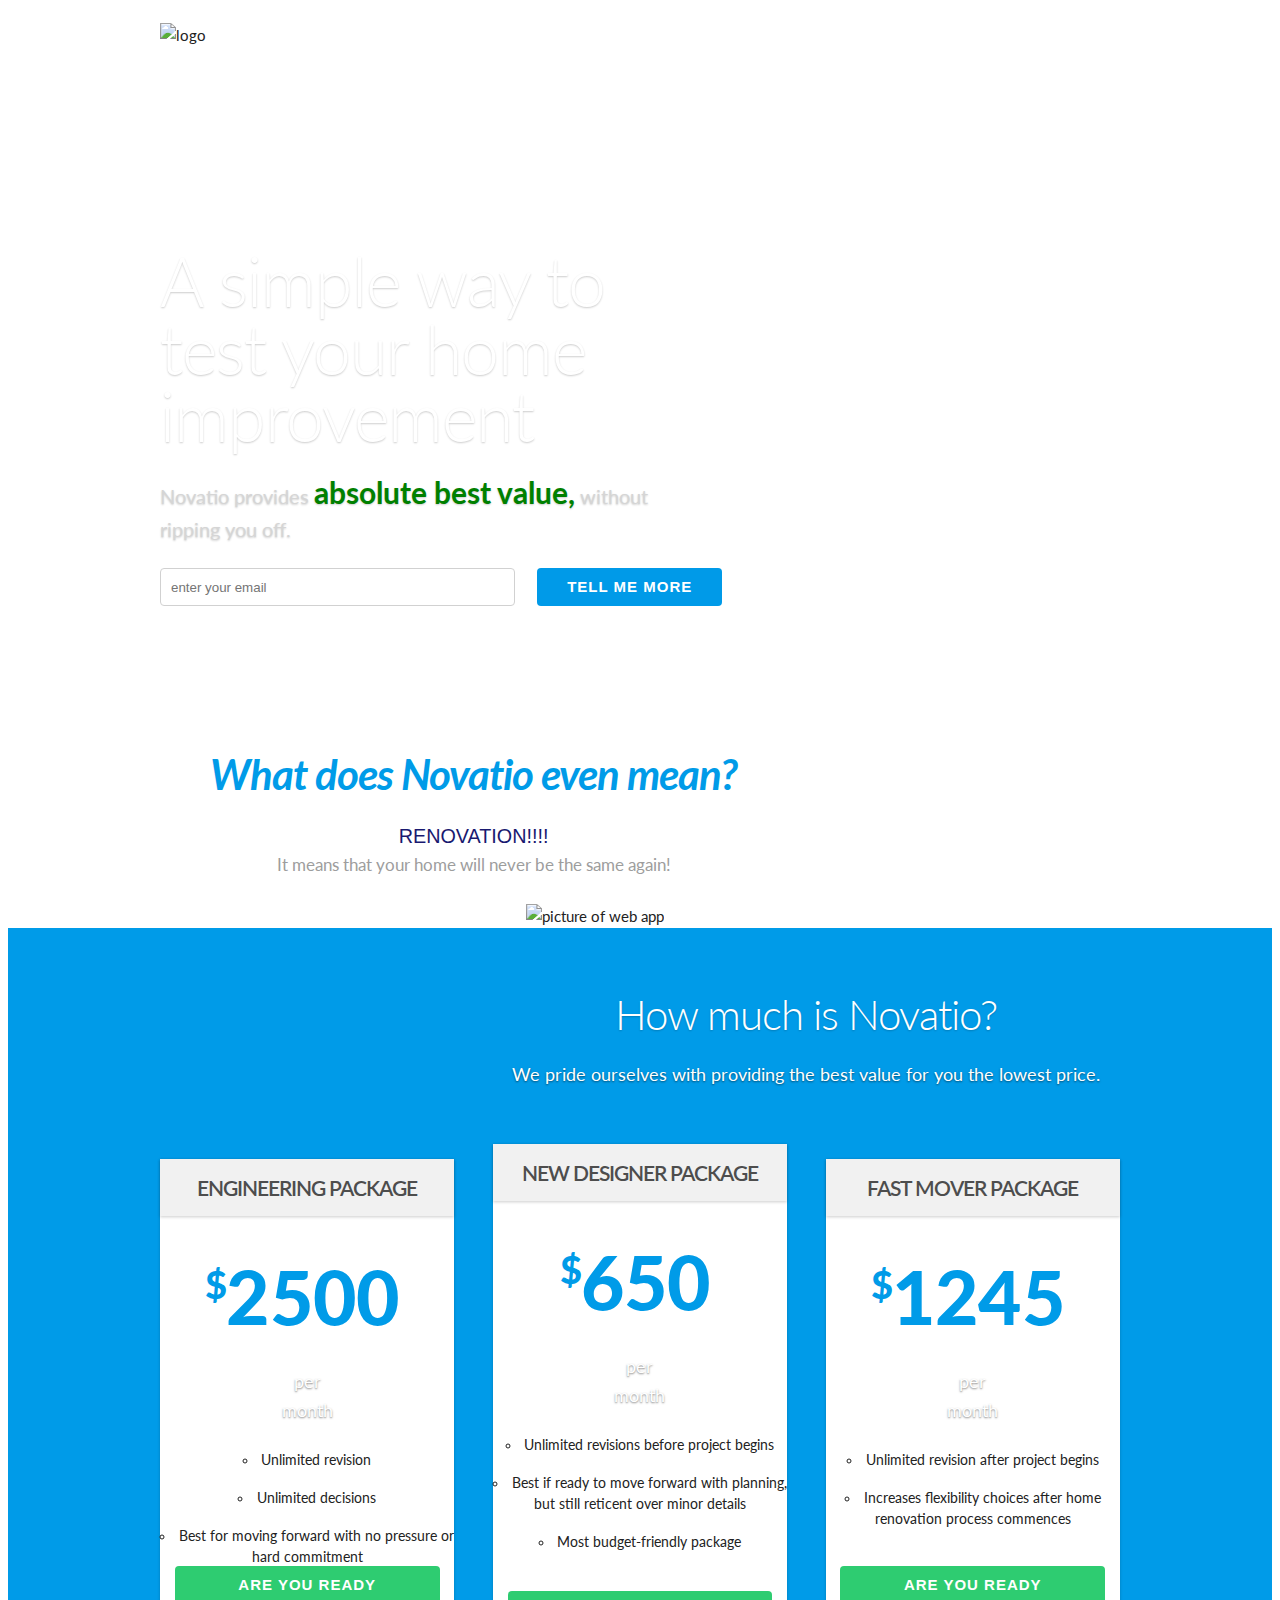
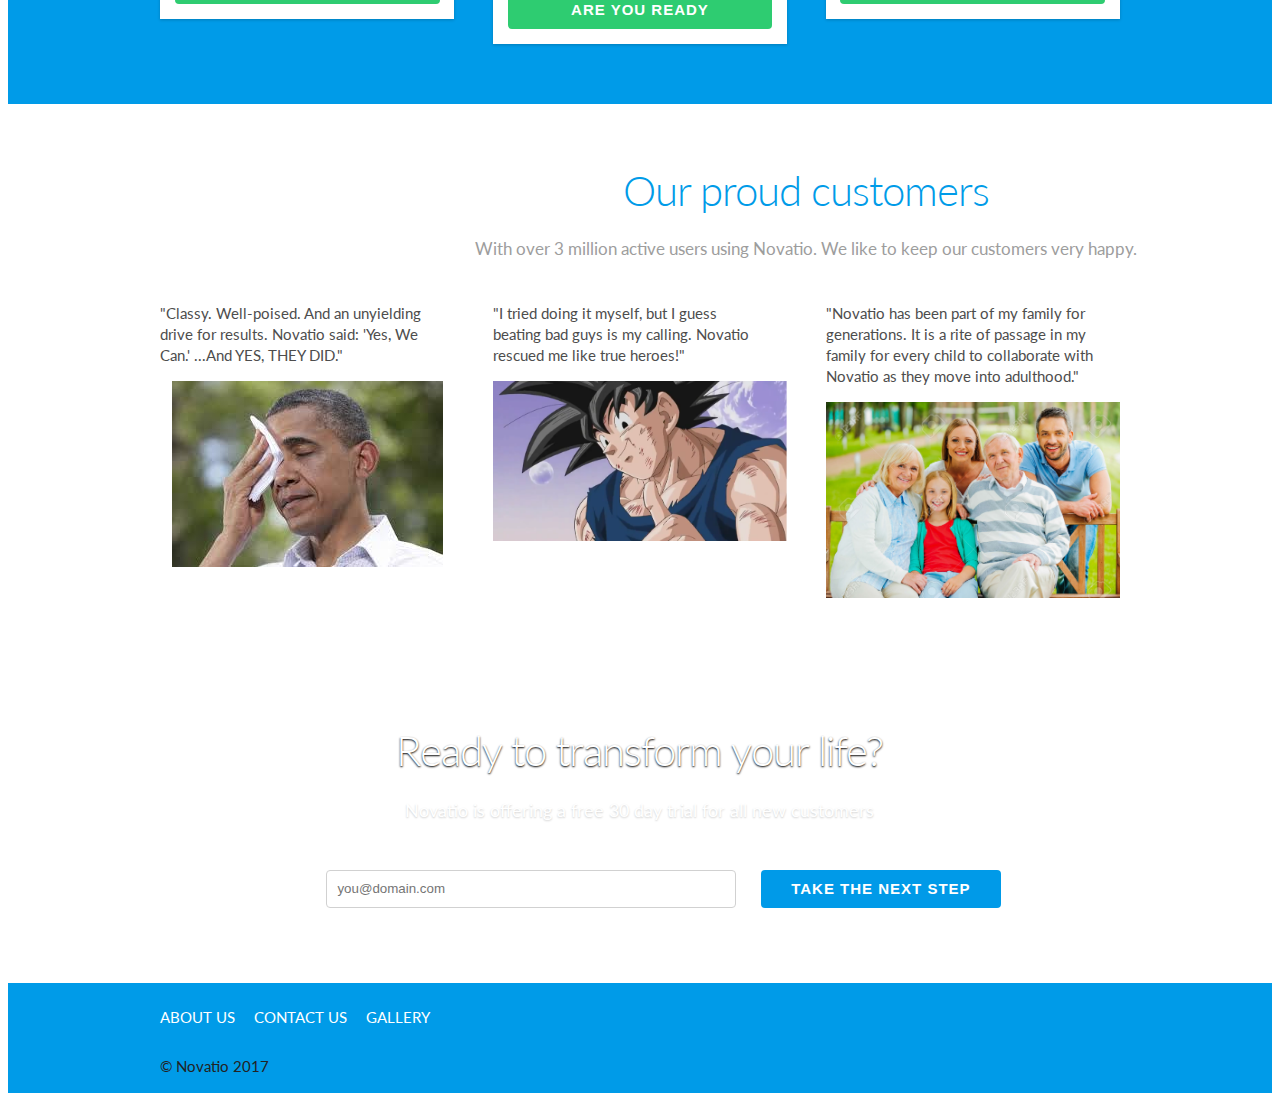
==== index.html @ 49c6c48c "Updated w/ logo" ====
﻿<!DOCTYPE html>
<html lang="en">
<head>

  <!-- Basic Page Needs
  –––––––––––––––––––––––––––––––––––––––––––––––––– -->
  <meta charset="utf-8">
  <title>Novatio </title>
  <meta name="description" content="">
  <meta name="author" content="">

  <!-- Mobile Specific Metas
  –––––––––––––––––––––––––––––––––––––––––––––––––– -->
  <meta name="viewport" content="width=device-width, initial-scale=1">

  <!-- FONT
  –––––––––––––––––––––––––––––––––––––––––––––––––– -->
  <link href='http://fonts.googleapis.com/css?family=Lato:300,400,700,900,100italic,300italic,400italic,700italic,900italic' rel='stylesheet' type='text/css'>
  <!-- CSS
  –––––––––––––––––––––––––––––––––––––––––––––––––– -->
  <link rel="stylesheet" href="css/normalize.css">
  <link rel="stylesheet" href="css/skeleton.css">

  <!-- Favicon
  –––––––––––––––––––––––––––––––––––––––––––––––––– -->
  <link rel="icon" type="image/png" href="images/favicon.png">

</head>
<body>

<header>
  <div class="container">
    <div class="three columns">
      <div class="logo">
  <img style="background-color:rgba(164, 162, 162, 0.00);"src="images/novatio.png" alt="logo"/>
  </div>
</div>
<div class="nine columns">
  <nav>
    <ul>
      <li><a href="#">Sign in</a></li>
      <li><a class="btn" href="#">Tell Me More</a></li>
    </ul>
  </nav>
  </div>
</div>

<div class="container">
  <div class="seven columns headertext">
  <h1>A simple way to test your home improvement</h1>
  <p>Novatio provides <span style="color:green; font-size:1.5em; font-weight:bold;"> absolute best value,</span> without ripping you off. </p>
    <div class="row">
      <div class="eight columns alpha">
        <input type="email" placeholder="enter your email"/>
  </div>
  <div class="four columns omega">
  <button type="submit">Tell Me More</button>
  </div>
    </div>
  </div>
</div>
</header>

<main role="main">
  <section class="benefits">
    <div class="container">
    <div class="eight columns offset by two">
    <h2 style="font-style:oblique; font-weight:bold;">What does Novatio even mean?</h2>
      <p> <span class="text-glow"> RENOVATION!!!!</span> <br /> It means that your home will never be the same again! </p>
      </div>
      <div class="ten columns offset by one">
    <img class="scale-with-grid" src="#" alt="picture of web app"/>
    </div>
    </div>
  </section>

  <section class="pricing">
    <div class="container">
      <div class="twelve columns offset-by-two">
    <h2>How much is Novatio?</h2>
      <p>We pride ourselves with providing the best value for you the lowest price.</p>
      </div>
      <div class="row">
        <div class="one-third column">
          <div class="pricebox">
      <header>
      <h3>ENGINEERING PACKAGE</h3>
      </header>
      <section>
      <h4><span>$</span>2500</h4>
      <p>per<br/>month</p>
      <ul>
        <li>Unlimited revision</li>
        <li>Unlimited decisions</li>
        <li>Best for moving forward with no pressure or hard commitment</li>
      </ul>
      <button>Are you ready</button>
      </section>
    </div>
    </div>
  <div class="one-third column">
    <div class="pricebox deal">
      <header>

      <h3>NEW DESIGNER PACKAGE</h3>
      </header>
        <section>
      <h4><span>$</span>650</h4>
      <p>per <br> month</p>
      <ul>
        <li>Unlimited revisions before project begins</li>
        <li>Best if ready to move forward with planning, but still reticent over minor details</li>
        <li>Most budget-friendly package</li>
      </ul>
        <button>Are you ready</button>
        </section>
    </div>
    </div>
  <div class="one-third column">
    <div class="pricebox">
      <header>

      <h3>FAST MOVER PACKAGE</h3>
      </header>
      <section>

      <h4><span>$</span>1245</h4>
      <p>per <br> month</p>
      <ul>
        <li>Unlimited revision after project begins</li>
        <li>Increases flexibility choices after home renovation process commences</li>
        </ul>
      <button>Are you ready</button>
      </section>
      </div>
    </div>
    </div>
  </div>
</section>

  <section class="testimonials">
    <div class="container">
      <div class="twelve columns offset-by-two">
    <h2>Our proud customers</h2>
    <p>With over 3 million active users using Novatio. We like to keep our customers very happy.</p>
    </div>

    <div class="row">
      <div class="one-third column">
    <blockquote>"Classy. Well-poised. And an unyielding drive for results. Novatio said: 'Yes, We Can.' ...And YES, THEY DID."</blockquote>
    <div class="customer">
      <img src="images/obama-relieved.jpg" alt="OBAMA">
    </div>
</div>
  <div class="one-third column">
    <blockquote>"I tried doing it myself, but I guess beating bad guys is my calling. Novatio rescued me like true heroes!"</blockquote>
    <div class="customer">
      <img src="images/Thumbs_Up_Goku.png" alt="Goku">
    </div>
</div>
    <div class="one-third column">
    <blockquote>"Novatio has been part of my family for generations. It is a rite of passage in my family for every child to collaborate with Novatio as they move into adulthood."</blockquote>

    <div class="customer">
      <img src="images/family-gen.jpg" alt="Rite of Passage">
    </div>
    </div>
  </div>
</div>
  </section>

  <section class="action">
    <div class="container">
      <div class="eight columns offset-by-two">
    <h2>Ready to transform your life?</h2>
    <p>Novatio is offering a free 30 day trial for all new customers</p>

    <div class="row">
      <div class="eight columns apha">
    <input type="email"placeholder="you@domain.com">
    </div>
    <div class="four columns omega">
    <button type="submit">Take The Next Step</button>
    </div>
    </div>
    </div>
    </div>
  </div>
</section>
</main>

<footer>
  <div class="container">
    <div class="eight columns">
  <nav>
    <ul>
      <li><a href="#">About us</a></li>
      <li><a href="#">Contact us</a></li>
      <li><a href="#">Gallery</a></li>
    </ul>

      &copy Novatio 2017

  </nav>
</div>
</div>
</footer>

<!-- End Document
  –––––––––––––––––––––––––––––––––––––––––––––––––– -->

</body>
</html>
---- css/skeleton.css ----
/*
* Skeleton V2.0.4
* Copyright 2014, Dave Gamache
* www.getskeleton.com
* Free to use under the MIT license.
* http://www.opensource.org/licenses/mit-license.php
* 12/29/2014
*/


/* Table of contents
––––––––––––––––––––––––––––––––––––––––––––––––––
- Grid
- Base Styles
- Typography
- Links
- Buttons
- Forms
- Lists
- Code
- Tables
- Spacing
- Utilities
- Clearing
- Media Queries
*/


/* Grid
–––––––––––––––––––––––––––––––––––––––––––––––––– */
.container {
  position: relative;
  width: 100%;
  max-width: 960px;
  margin: 0 auto;
  padding: 0 20px;
  box-sizing: border-box; }
.column,
.columns {
  width: 100%;
  float: left;
  box-sizing: border-box; }

/* For devices larger than 400px */
@media (min-width: 400px) {
  .container {
    width: 85%;
    padding: 0; }
}

/* For devices larger than 550px */
@media (min-width: 550px) {
  .container {
    width: 80%; }
  .column,
  .columns {
    margin-left: 4%; }
  .column:first-child,
  .columns:first-child {
    margin-left: 0; }

  .one.column,
  .one.columns                    { width: 4.66666666667%; }
  .two.columns                    { width: 13.3333333333%; }
  .three.columns                  { width: 22%;            }
  .four.columns                   { width: 30.6666666667%; }
  .five.columns                   { width: 39.3333333333%; }
  .six.columns                    { width: 48%;            }
  .seven.columns                  { width: 56.6666666667%; }
  .eight.columns                  { width: 65.3333333333%; }
  .nine.columns                   { width: 74.0%;          }
  .ten.columns                    { width: 82.6666666667%; }
  .eleven.columns                 { width: 91.3333333333%; }
  .twelve.columns                 { width: 100%; margin-left: 0; }

  .one-third.column               { width: 30.6666666667%; }
  .two-thirds.column              { width: 65.3333333333%; }

  .one-half.column                { width: 48%; }

  /* Offsets */
  .offset-by-one.column,
  .offset-by-one.columns          { margin-left: 8.66666666667%; }
  .offset-by-two.column,
  .offset-by-two.columns          { margin-left: 17.3333333333%; }
  .offset-by-three.column,
  .offset-by-three.columns        { margin-left: 26%;            }
  .offset-by-four.column,
  .offset-by-four.columns         { margin-left: 34.6666666667%; }
  .offset-by-five.column,
  .offset-by-five.columns         { margin-left: 43.3333333333%; }
  .offset-by-six.column,
  .offset-by-six.columns          { margin-left: 52%;            }
  .offset-by-seven.column,
  .offset-by-seven.columns        { margin-left: 60.6666666667%; }
  .offset-by-eight.column,
  .offset-by-eight.columns        { margin-left: 69.3333333333%; }
  .offset-by-nine.column,
  .offset-by-nine.columns         { margin-left: 78.0%;          }
  .offset-by-ten.column,
  .offset-by-ten.columns          { margin-left: 86.6666666667%; }
  .offset-by-eleven.column,
  .offset-by-eleven.columns       { margin-left: 95.3333333333%; }

  .offset-by-one-third.column,
  .offset-by-one-third.columns    { margin-left: 34.6666666667%; }
  .offset-by-two-thirds.column,
  .offset-by-two-thirds.columns   { margin-left: 69.3333333333%; }

  .offset-by-one-half.column,
  .offset-by-one-half.columns     { margin-left: 52%; }

}


/* Base Styles
–––––––––––––––––––––––––––––––––––––––––––––––––– */
/* NOTE
html is set to 62.5% so that all the REM measurements throughout Skeleton
are based on 10px sizing. So basically 1.5rem = 15px :) */
html {
  font-size: 62.5%; }
body {
  font-size: 1.5em; /* currently ems cause chrome bug misinterpreting rems on body element */
  line-height: 1.6;
  font-weight: 400;
  font-family: "Lato", "HelveticaNeue", "Helvetica Neue", Helvetica, Arial, sans-serif;
  color: #222;
  transition: transform 5s;
    -webkit-transition: transform 5s;
}

body:hover {
    transform:rotate(360deg);
}

/*  Was trying to create a Glitter/Glow effect VVVVVVVVV, but no success... :'{ */


.text-glow {
   font-size:1.2em;
   color: midnightblue;
   font-family:Arial;
   }

.text-glow:hover {
text-shadow: 1px 0px 8px #ffd200;
-webkit-transition: 1s linear 4s;
-moz-transition: 1s linear 4s;
-o-transition: 1s linear 4s;
transition: 1s linear 4s;
outline: 0 none;
   }

/*  Was trying to create a Glitter/Glow effect ^^^^^^^^^, but no success... :'{ */


header nav {
  text-align: right;
  margin-top: 2em;
}
header nav ul li {
  display:inline-block;
}
header nav ul li a {
  color: #fff;
  text-transform: uppercase;
  text-decoration: none;
  padding: 0.75em 2em
}
header nav ul li a.btn {
  -moz-border-radius: 4px;
  -webkit-border-radius: 4px;
  border-radius: 4px;
  border: 2px solid #fff;
}
header nav ul li a.btn:hover {
  background: #fff;
  color: #009be8;

}
header .headertext {
  margin-top: 10em;
}

header h1 {
  color: #fff;
  font-weight: 300;
  font-size: 4.5em;
  line-height: 1;
  text-shadow: 0 1px 2px rgba(0,0,0,.2);
  margin-bottom: 0.3em
}
header p {
  color:#d5d5d5;
  font-size: 1.33em;
  line-height: 1.5;
  text-shadow: 0 1px 2px rgba(0,0,0,.2);
  margin-bottom: 1.2em;
}
header p strong {
  color: #fff;
}

/* Typography
–––––––––––––––––––––––––––––––––––––––––––––––––– */
h1, h2, h3, h4, h5, h6 {
  margin-top: 0;
  margin-bottom: 2rem;
  font-weight: 300; }
h1 { font-size: 4.0rem; line-height: 1.2;  letter-spacing: -.1rem;}
h2 { font-size: 3.6rem; line-height: 1.25; letter-spacing: -.1rem; }
h3 { font-size: 3.0rem; line-height: 1.3;  letter-spacing: -.1rem; }
h4 { font-size: 2.4rem; line-height: 1.35; letter-spacing: -.08rem; }
h5 { font-size: 1.8rem; line-height: 1.5;  letter-spacing: -.05rem; }
h6 { font-size: 1.5rem; line-height: 1.6;  letter-spacing: 0; }

/* Larger than phablet */
@media (min-width: 550px) {
  h1 { font-size: 5.0rem; }
  h2 { font-size: 4.2rem; }
  h3 { font-size: 3.6rem; }
  h4 { font-size: 3.0rem; }
  h5 { font-size: 2.4rem; }
  h6 { font-size: 1.5rem; }
}

p {
  margin-top: 0; }


/* Links
–––––––––––––––––––––––––––––––––––––––––––––––––– */
a {
  color: #1EAEDB; }
a:hover {
  color: #0FA0CE; }


/* Buttons
–––––––––––––––––––––––––––––––––––––––––––––––––– */
.button,
button,
input[type="submit"],
input[type="reset"],
input[type="button"] {
  display: inline-block;
  height: 38px;
  padding: 0px 30px;
  color: #fff;
  text-align: center;
  font-size: 1em;
  font-weight: 600;
  line-height: 38px;
  letter-spacing: .1rem;
  text-transform: uppercase;
  text-decoration: none;
  white-space: nowrap;
  background-color: #009AE8;
  border-radius: 4px;
  border: none;
  cursor: pointer;
  box-sizing: border-box;
  -moz-background-clip: padding;
  -webkit-background-clip: padding-box;
  background-clip: padding-box;
}
.button:hover,
button:hover,
input[type="submit"]:hover,
input[type="reset"]:hover,
input[type="button"]:hover,
.button:focus,
button:focus,
input[type="submit"]:focus,
input[type="reset"]:focus,
input[type="button"]:focus {
  color: #fff;
  border-color: #888;
  outline: 0; }
.button.button-primary,
button.button-primary,
input[type="submit"].button-primary,
input[type="reset"].button-primary,
input[type="button"].button-primary {
  color: #FFF;
  background-color: transparent;
  border-color: #0483c3; }
.button.button-primary:hover,
button.button-primary:hover,
input[type="submit"].button-primary:hover,
input[type="reset"].button-primary:hover,
input[type="button"].button-primary:hover,
.button.button-primary:focus,
button.button-primary:focus,
input[type="submit"].button-primary:focus,
input[type="reset"].button-primary:focus,
input[type="button"].button-primary:focus {
  color: #FFF;
  background-color: #1EAEDB;
  border-color: #1EAEDB; }


/* Forms
–––––––––––––––––––––––––––––––––––––––––––––––––– */
input[type="email"],
input[type="number"],
input[type="search"],
input[type="text"],
input[type="tel"],
input[type="url"],
input[type="password"],
textarea,
select {
  height: 38px;
  padding: 6px 10px; /* The 6px vertically centers text on FF, ignored by Webkit */
  background-color: #fff;
  border: 1px solid #D1D1D1;
  border-radius: 4px;
  box-shadow: none;
  box-sizing: border-box;
  width: 100%;
}
/* Removes awkward default styles on some inputs for iOS */
input[type="email"],
input[type="number"],
input[type="search"],
input[type="text"],
input[type="tel"],
input[type="url"],
input[type="password"],
textarea {
  -webkit-appearance: none;
     -moz-appearance: none;
          appearance: none; }
textarea {
  min-height: 65px;
  padding-top: 6px;
  padding-bottom: 6px; }
input[type="email"]:focus,
input[type="number"]:focus,
input[type="search"]:focus,
input[type="text"]:focus,
input[type="tel"]:focus,
input[type="url"]:focus,
input[type="password"]:focus,
textarea:focus,
select:focus {
  border: 1px solid #33C3F0;
  outline: 0; }
label,
legend {
  display: block;
  margin-bottom: .5rem;
  font-weight: 600; }
fieldset {
  padding: 0;
  border-width: 0; }
input[type="checkbox"],
input[type="radio"] {
  display: inline; }
label > .label-body {
  display: inline-block;
  margin-left: .5rem;
  font-weight: normal; }


/* Lists
–––––––––––––––––––––––––––––––––––––––––––––––––– */
ul {
  list-style: circle inside; }
ol {
  list-style: decimal inside; }
ol, ul {
  padding-left: 0;
  margin-top: 0; }
ul ul,
ul ol,
ol ol,
ol ul {
  margin: 1.5rem 0 1.5rem 3rem;
  font-size: 90%; }
li {
  margin-bottom: 1rem; }


/* Code
–––––––––––––––––––––––––––––––––––––––––––––––––– */
code {
  padding: .2rem .5rem;
  margin: 0 .2rem;
  font-size: 90%;
  white-space: nowrap;
  background: #F1F1F1;
  border: 1px solid #E1E1E1;
  border-radius: 4px; }
pre > code {
  display: block;
  padding: 1rem 1.5rem;
  white-space: pre; }


/* Tables
–––––––––––––––––––––––––––––––––––––––––––––––––– */
th,
td {
  padding: 12px 15px;
  text-align: left;
  border-bottom: 1px solid #E1E1E1; }
th:first-child,
td:first-child {
  padding-left: 0; }
th:last-child,
td:last-child {
  padding-right: 0; }


/* Spacing
–––––––––––––––––––––––––––––––––––––––––––––––––– */
button,
.button {
  margin-bottom: 1rem; }
input,
textarea,
select,
fieldset {
  margin-bottom: 1.5rem; }
pre,
blockquote,
dl,
figure,
table,
p,
ul,
ol,
form {
  margin-bottom: 2.5rem; }


/* Utilities
–––––––––––––––––––––––––––––––––––––––––––––––––– */
.u-full-width {
  width: 100%;
  box-sizing: border-box; }
.u-max-full-width {
  max-width: 100%;
  box-sizing: border-box; }
.u-pull-right {
  float: right; }
.u-pull-left {
  float: left; }


/* Misc
–––––––––––––––––––––––––––––––––––––––––––––––––– */
hr {
  margin-top: 3rem;
  margin-bottom: 3.5rem;
  border-width: 0;
  border-top: 1px solid #E1E1E1; }


/* Clearing
–––––––––––––––––––––––––––––––––––––––––––––––––– */

/* Self Clearing Goodness */
.container:after,
.row:after,
.u-cf {
  content: "";
  display: table;
  clear: both; }


/* Media Queries
–––––––––––––––––––––––––––––––––––––––––––––––––– */
/*
Note: The best way to structure the use of media queries is to create the queries
near the relevant code. For example, if you wanted to change the styles for buttons
on small devices, paste the mobile query code up in the buttons section and style it
there.
*/


/* Larger than mobile */
@media (min-width: 400px) {}

/* Larger than phablet (also point when grid becomes active) */
@media (min-width: 550px) {}

/* Larger than tablet */
@media (min-width: 750px) {}

/* Larger than desktop */
@media (min-width: 1000px) {}

/* Larger than Desktop HD */
@media (min-width: 1200px) {}

  /* header
  --------------------*/
  body > header {
    background: url('http://maxalconstruction.com/wp-content/uploads/2012/12/construction.jpg') top center no-repeat;
    background-size: cover;
    min-height: 680px;
    width: 100%;
  }

  .logo {

    margin-top: 1em;
  }

  /* benefits
  -----------------------*/

  .benefits {
    padding: 4em 0 0;
    text-align: center;
  }
  .benefits h2 {
    color: #009be8;
    font-weight: 300;
  }
  .benefits p {
    color: #9d9d9d;
    font-size: 1.1em
  }

img {
  max-width: 100%;
  height: auto;
}

/* Pricing
-------------------*/
.pricing {
  background:#009be8;
  padding: 4em 0;
  text-align: center;
}
.pricing h2 {
  color:#fff;
  font-weight: 300;
  text-shadow: 0 1px 2px rgba(0,0,0,.2);
}
.pricing p {
  color: #fff;
  text-shadow: 0 1px 2px rgba(0,0,0,.5);
  font-size: 1.2em;
}
.pricebox {
  background-color: #fff;
  -moz-box-shadow: 0 1px 3px rgba(0,0,0,.2);
  -webkit-box-shadow: 0 1px 3px rgba(0,0,0,.2);
  box-shadow: 0 1px 3px rgba(0,0,0,.2);
  margin-top: 3em;
  height: 460px;
  position: relative;
}
.pricebox.deal {
  margin-top: 2em;
  height: 500px;
}
.pricebox header {
  background-color: #f1f1f1;
  -moz-box-shadow: 0 1px 3px rgba(0,0,0,.2);
  -webkit-box-shadow: 0 1px 3px rgba(0,0,0,.2);
  box-shadow: 0 1px 3px rgba(0,0,0,.2);
  padding: 1em 0;
  margin-bottom: 2em;
}
.pricebox header h3 {
  color: #4d4d4d;
  font-size: 1.4em;
  text-transform: uppercase;
  margin: 0;
  font-weight: 600;
}
.pricebox section button {
  background: #2ecc71;
  position: absolute;
  bottom: 1em;
  width: 90%;
  left: 0;
  right: 0;
  margin: 0 auto;
  text-align: center;
}
.pricebox section button:hover {
  background: #1fae5c;
}
.pricebox section h4 {
  display: inline-block;
  color: #009be8;
  font-size: 5em;
  font-weight: 900;
  vertical-align: top;
  margin-right: 10px;
}
.pricebox section h4 span {
  font-size: 0.5em;
  line-height: 1;
  vertical-align: top;
  position: relative;
  top: 20px;
}
.pricing .pricing section p {
  display: inline-block;
  color: #9d9d9d;
  text-shadow: none;
  line-height: 1;
  position: relative;
  top: 2.25em;
  font-size: 1.1em;
  text-align: left;
}
.pricebox section ul li {
  font-size: 0.9em;
  margin-bottom: 1.2em;
}

/* Testemonial
---------------------*/
.testimonials {
  padding: 4em 0;
  text-align: center;
}
.testimonials h2 {
  color: #009be8;
  font-weight: 300;
}
.testimonials p {
  color: #9d9d9d;
  font-size: 1.1em
}
.testimonials blockquote {
  border: none;
  text-align: left;
  padding: 0 1.5em 0 0;
  font-size: 1em;
  color: #4d4d4d;
  line-height: 1.4;
  margin: 1em 0;
}
.testimonials .avatar p {
  text-align: left;
  padding-top: 1em;
  color:#5d5d5d;
  font-weight: 900;
}
/* Action/footer
--------------------*/

.action {
  background: url('http://2.bp.blogspot.com/-yc8z1PG_wqc/TylfR9KmydI/AAAAAAAABHI/awbKRzWIur8/s1600/sawdust01.jpg') top center no-repeat;
  background-size: cover;
  min-height: 180px;
  width: 100%;
  padding: 4em 0;
  text-align: center;
}
.action h2 {
  color:#fff;
  font-weight: 300;
  text-shadow: 0 1px 2px rgba(0,0,0,2);
}
.action p {
  color: #fff;
  text-shadow: 0 1px 2px rgba(0,0,0,.2);
  font-size: 1.2em;
}
.action .row {
  margin-top: 3em;
}

/*
--------------------*/
footer {
  background: #009be8;
  padding: 1em 0;
}
footer nav ul {
  margin-top: 0.5em;
}
footer nav ul li {
  display: inline;
  margin: 0;
}
footer nav ul li a {
  color: #fff;
  text-decoration: none;
  text-transform: uppercase;
  margin: 0 1em 0 0;
  font-size: 1em;
}
footer img {
  float: right;
}
footer p {
  color: #fff;
  line-height: 1;
  text-transform: uppercase;
  font-size: 0.7em;
  margin-top: 0.5em;
}
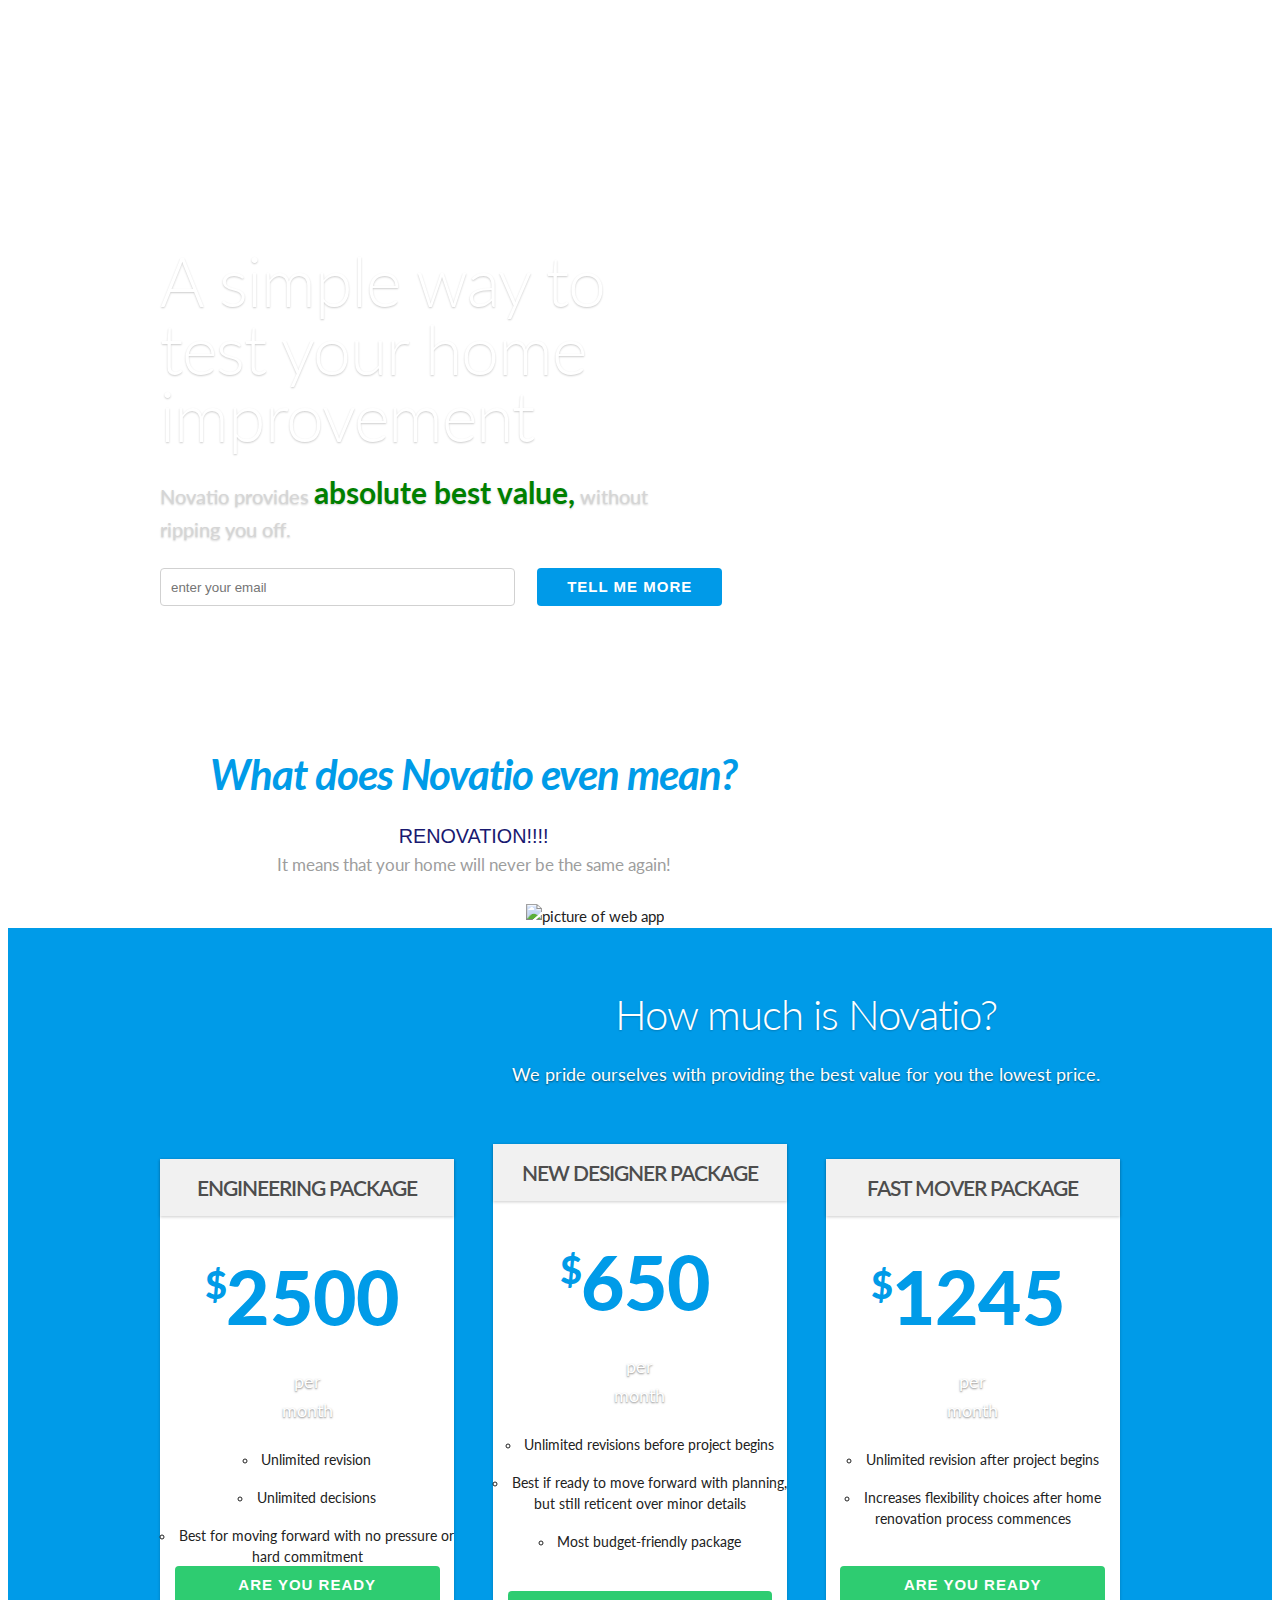
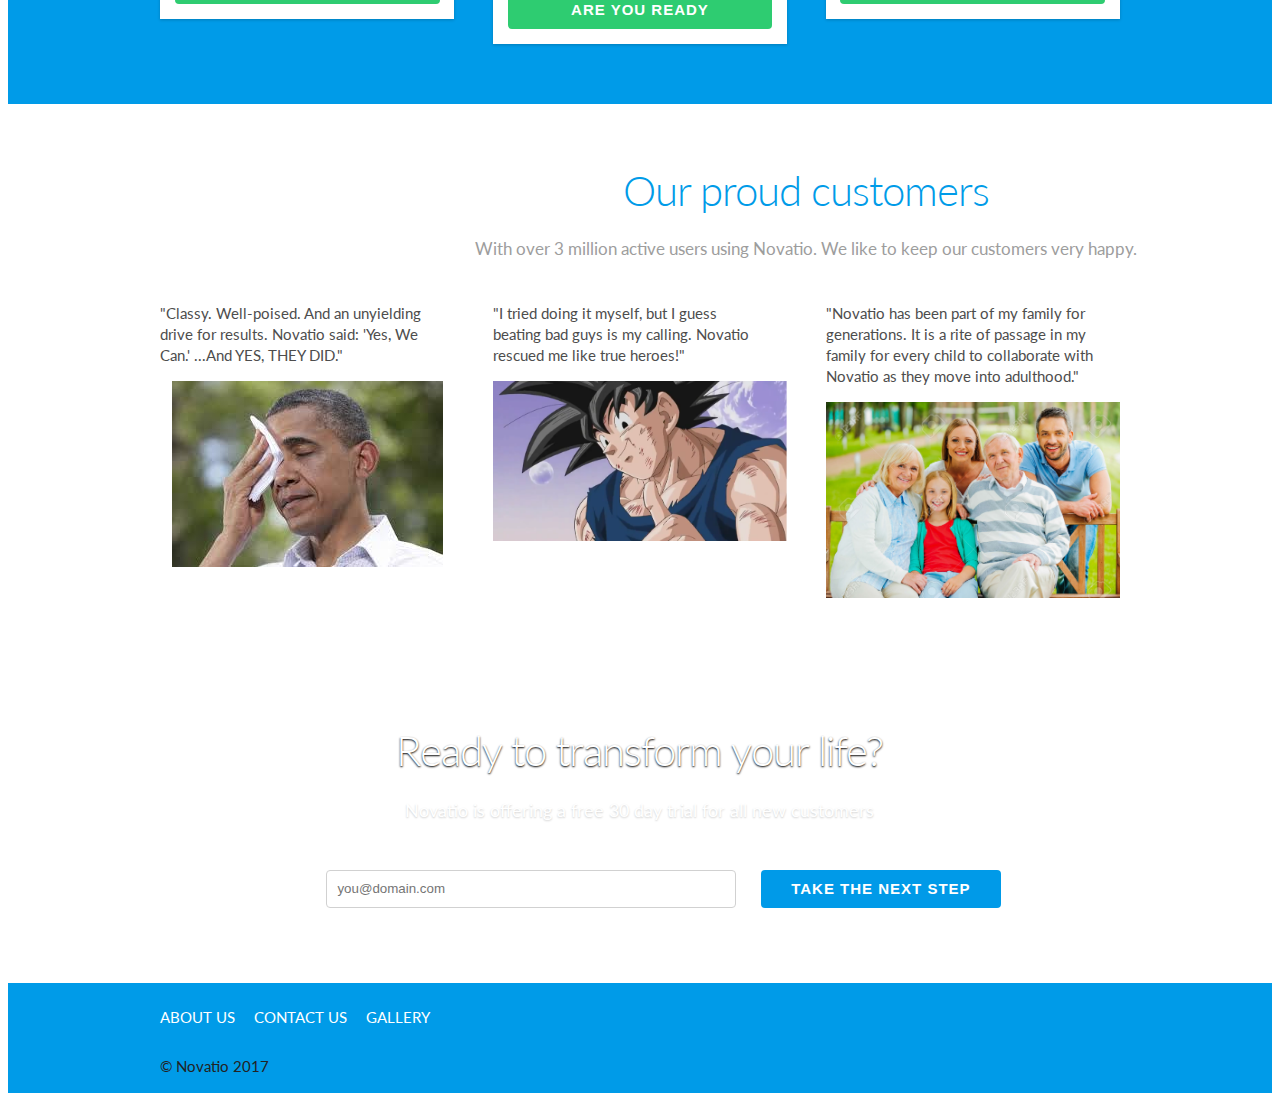
==== commit 2b6bc53d: "More updates. YEET!" ====
--- a/index.html
+++ b/index.html
@@ -32,7 +32,7 @@
   <div class="container">
     <div class="three columns">
       <div class="logo">
-  <img style="background-color:rgba(164, 162, 162, 0.00);"src="images/novatio.png" alt="logo"/>
+  <a href="index.html"><img style="background-color:rgba(164, 162, 162, 0.00);"src="images/novatio.png" alt="logo"/></a>
   </div>
 </div>
 <div class="nine columns">
--- a/css/skeleton.css
+++ b/css/skeleton.css
@@ -508,7 +508,7 @@
 
   .logo {
 
-    margin-top: 1em;
+    margin-top: -50px;
   }
 
   /* benefits
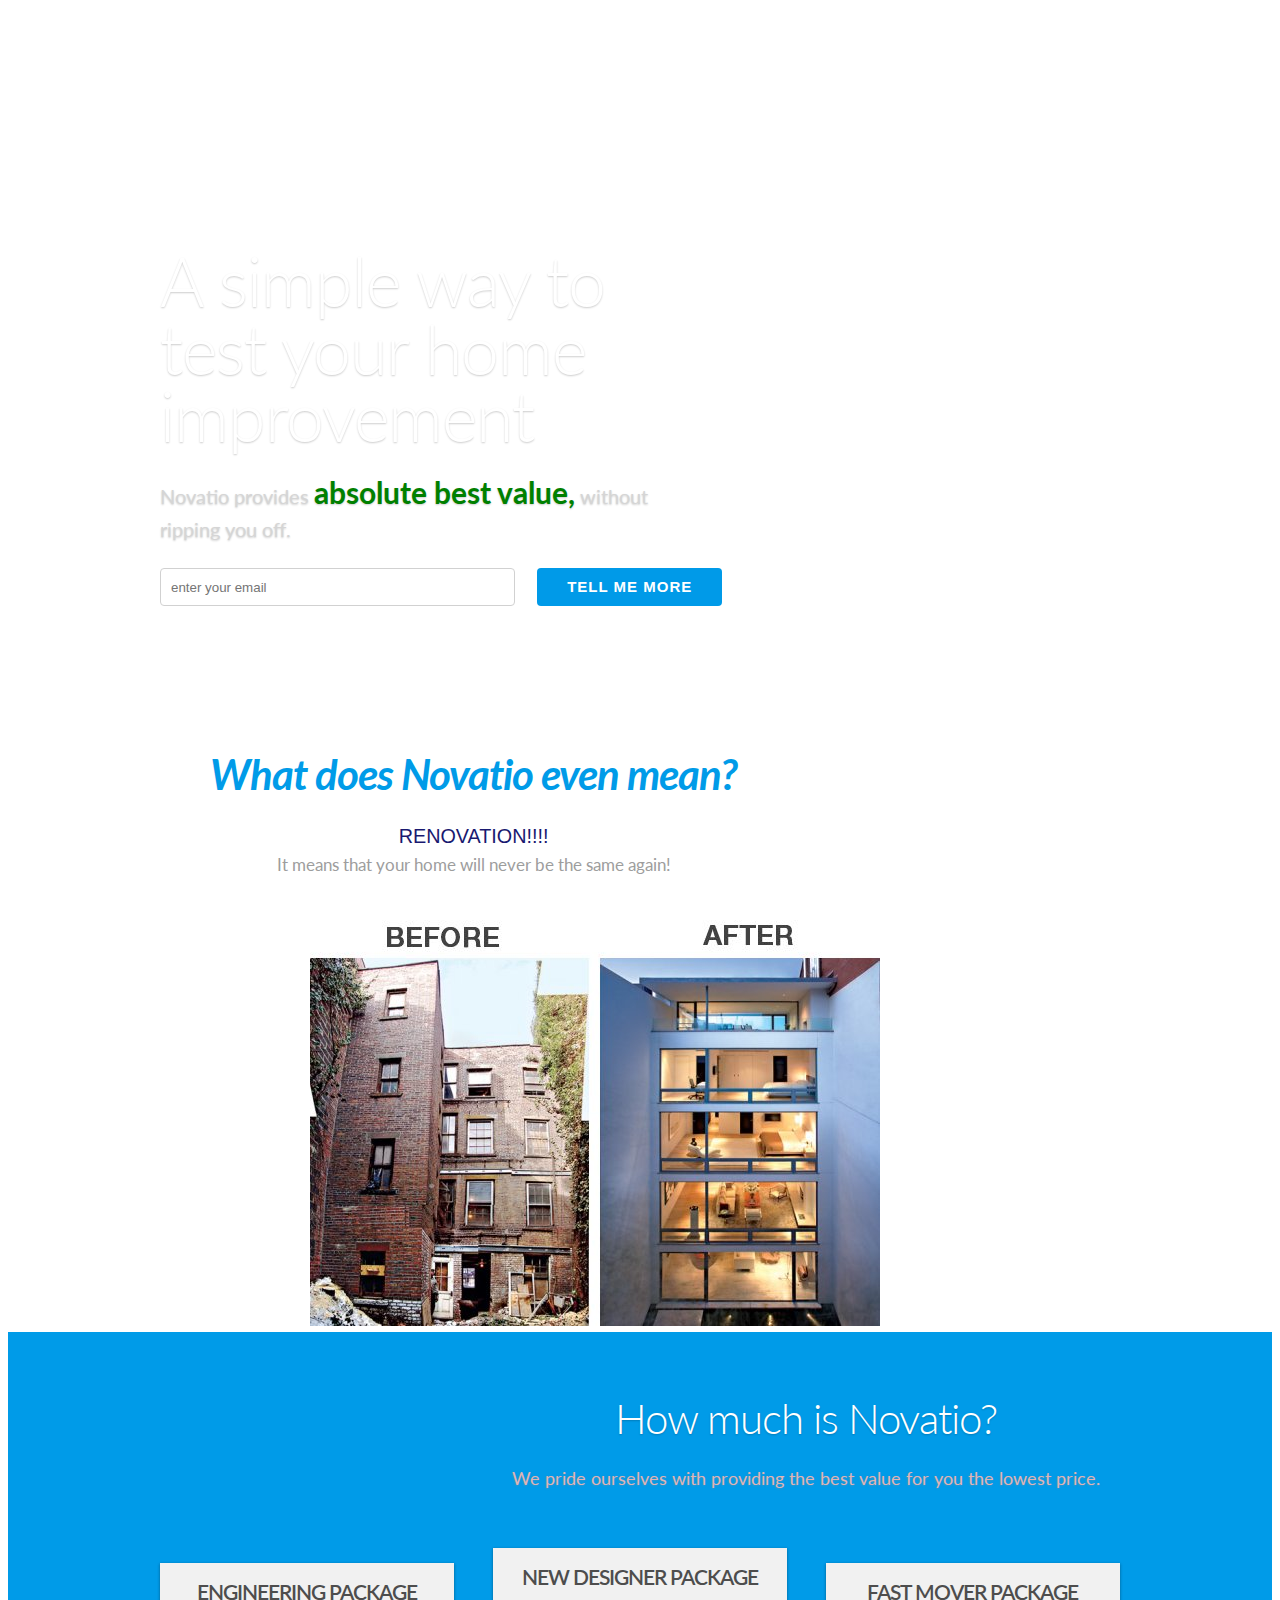
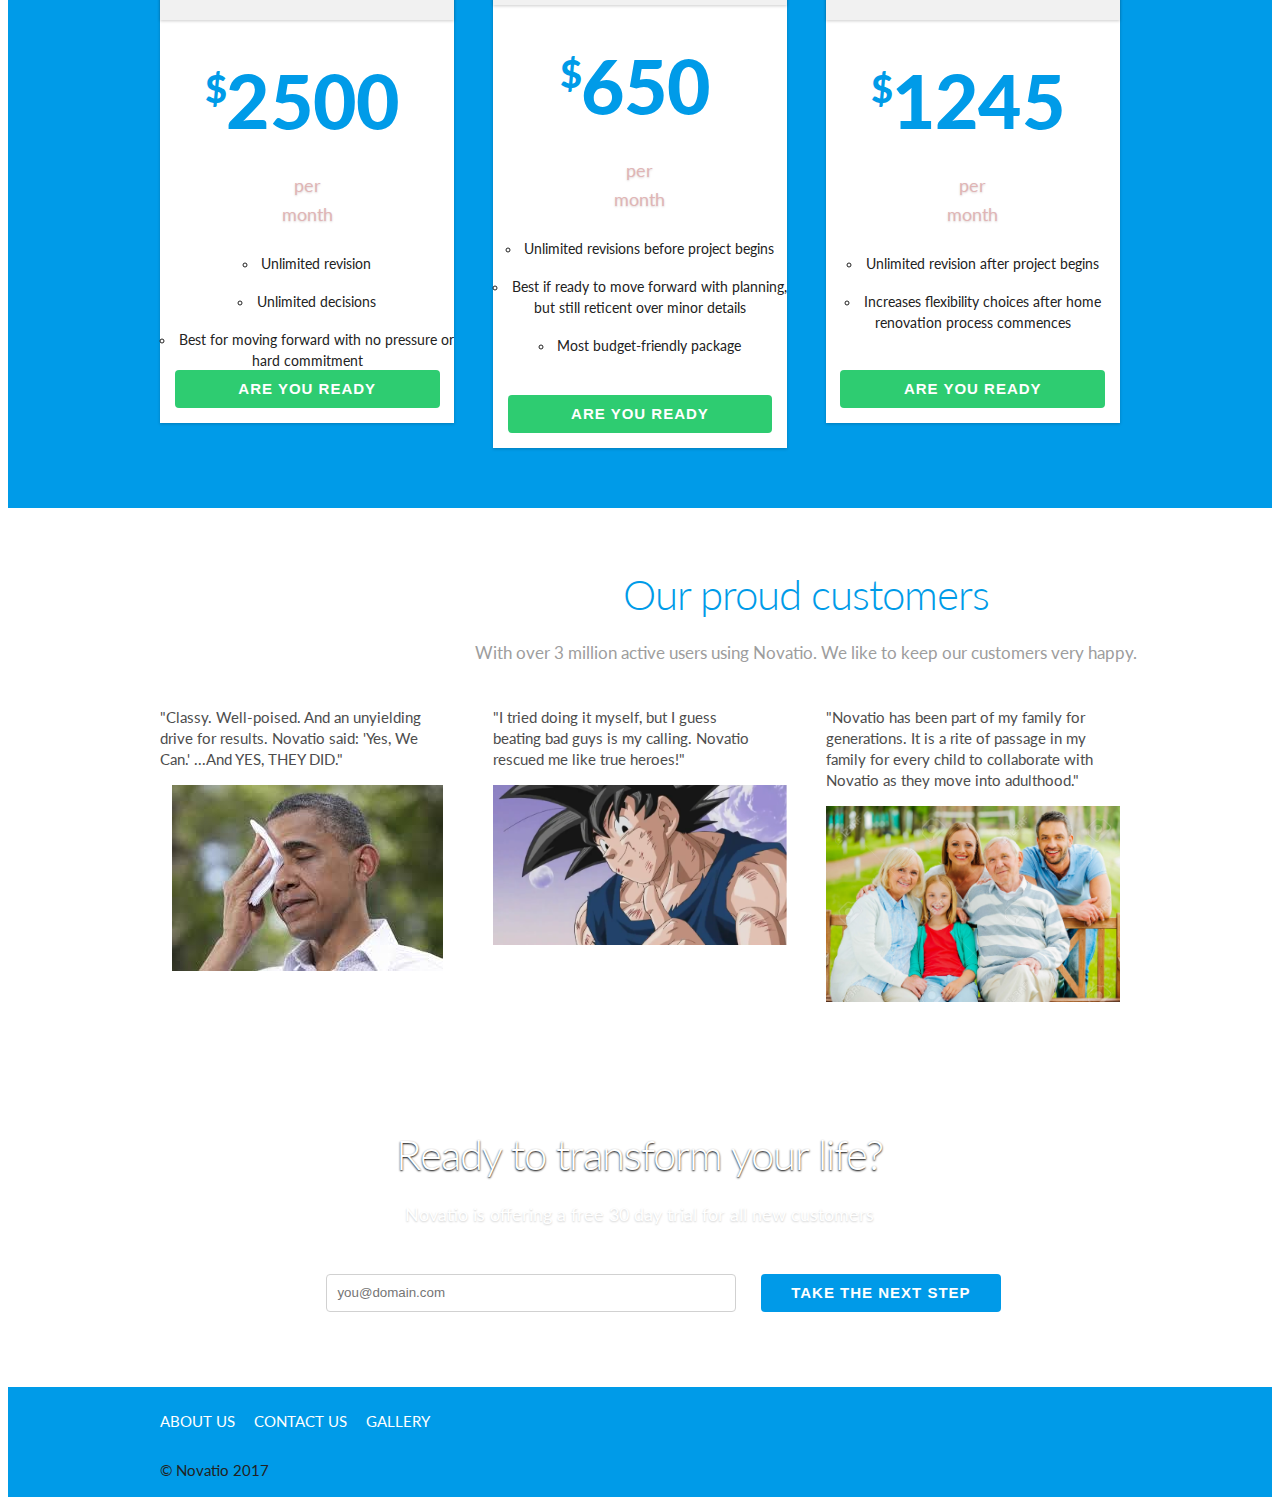
==== commit 9f36f49f: "Almost done..." ====
--- a/index.html
+++ b/index.html
@@ -69,7 +69,7 @@
       <p> <span class="text-glow"> RENOVATION!!!!</span> <br /> It means that your home will never be the same again! </p>
       </div>
       <div class="ten columns offset by one">
-    <img class="scale-with-grid" src="#" alt="picture of web app"/>
+    <img class="scale-with-grid" src="images/Renovation before-after.jpg" alt="picture of web app"/>
     </div>
     </div>
   </section>
--- a/css/skeleton.css
+++ b/css/skeleton.css
@@ -545,8 +545,8 @@
   text-shadow: 0 1px 2px rgba(0,0,0,.2);
 }
 .pricing p {
-  color: #fff;
-  text-shadow: 0 1px 2px rgba(0,0,0,.5);
+  color: #e0b5b5;
+  text-shadow: 0 1px 2px rgba(161, 139, 139, 0.37);
   font-size: 1.2em;
 }
 .pricebox {
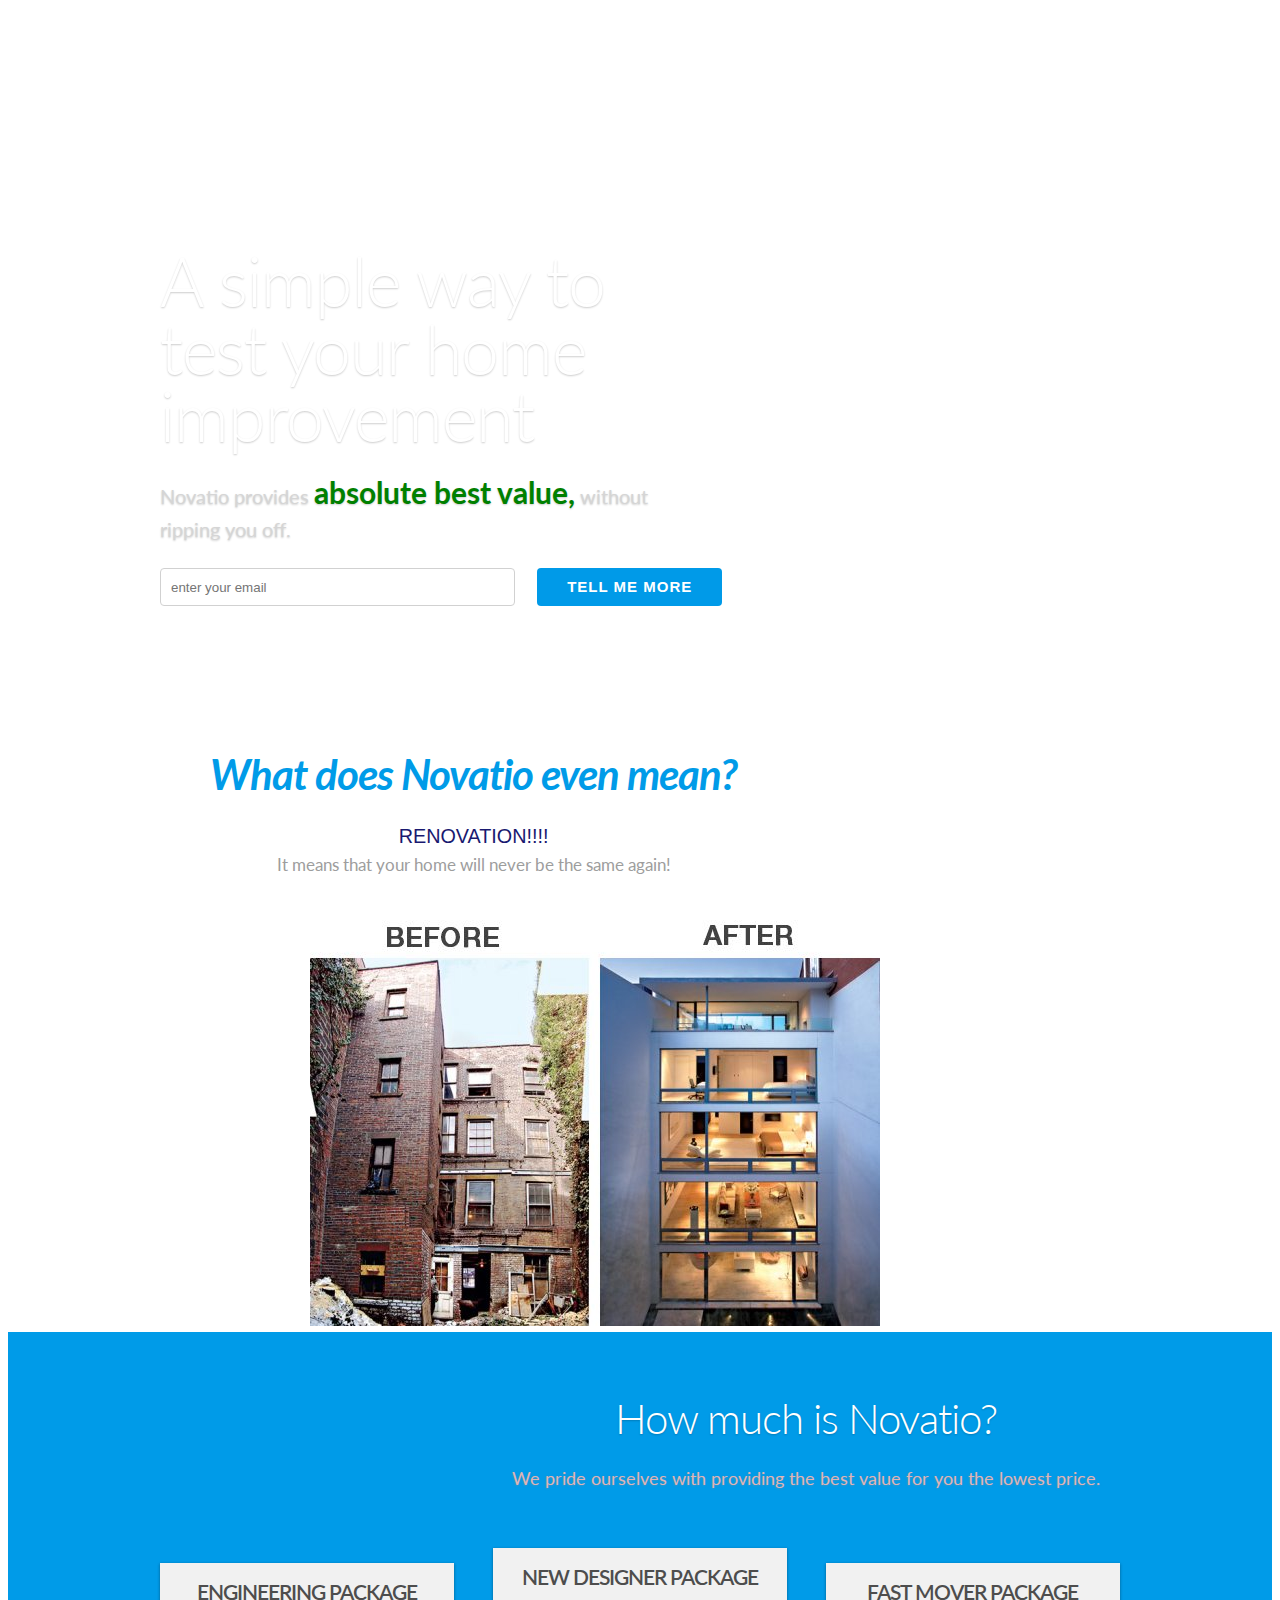
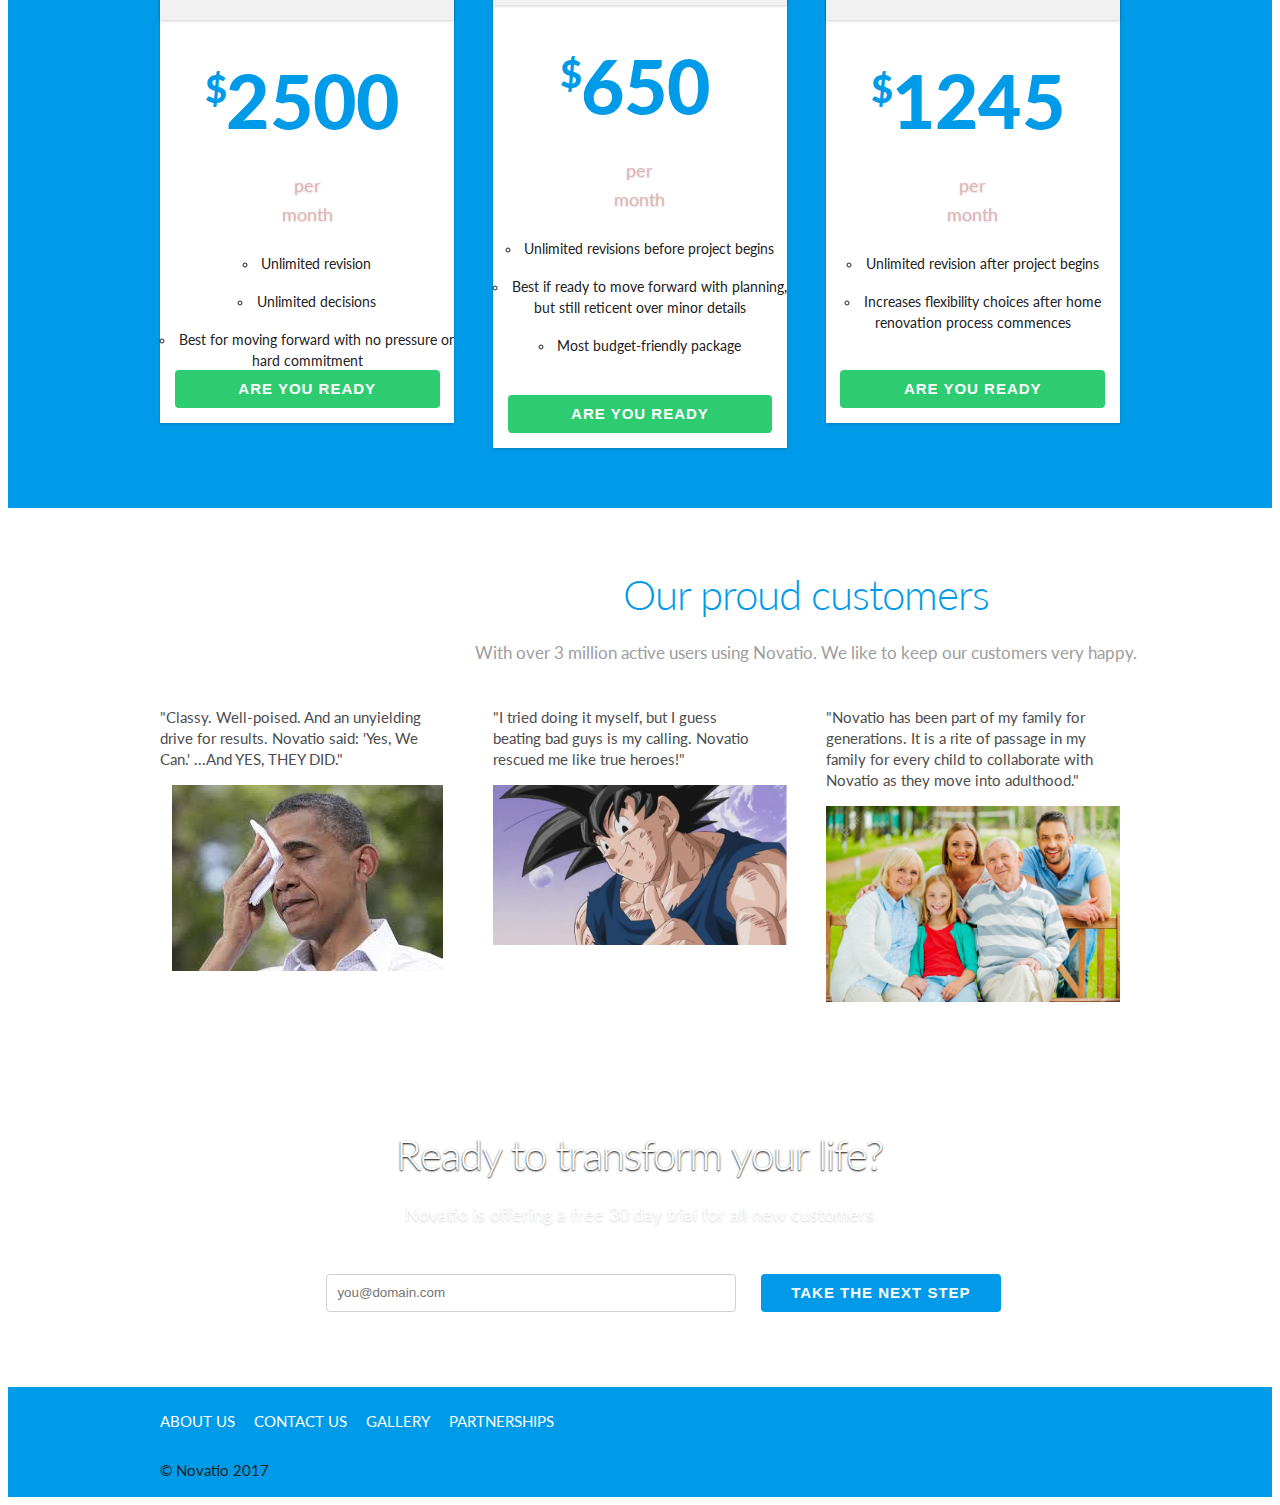
==== commit a12b86b5: "Contact Page renamed." ====
--- a/index.html
+++ b/index.html
@@ -194,9 +194,11 @@
     <div class="eight columns">
   <nav>
     <ul>
-      <li><a href="#">About us</a></li>
-      <li><a href="#">Contact us</a></li>
-      <li><a href="#">Gallery</a></li>
+      <li><a href="aboutuspage.html">About us</a></li>
+      <li><a href="ContactUs.html">Contact us</a></li>
+      <li><a href="NovatioGllery.html">Gallery</a></li>
+      <li><a href="vendorpage.html/partnerships.html">Partnerships</a></li>
+
     </ul>
 
       &copy Novatio 2017
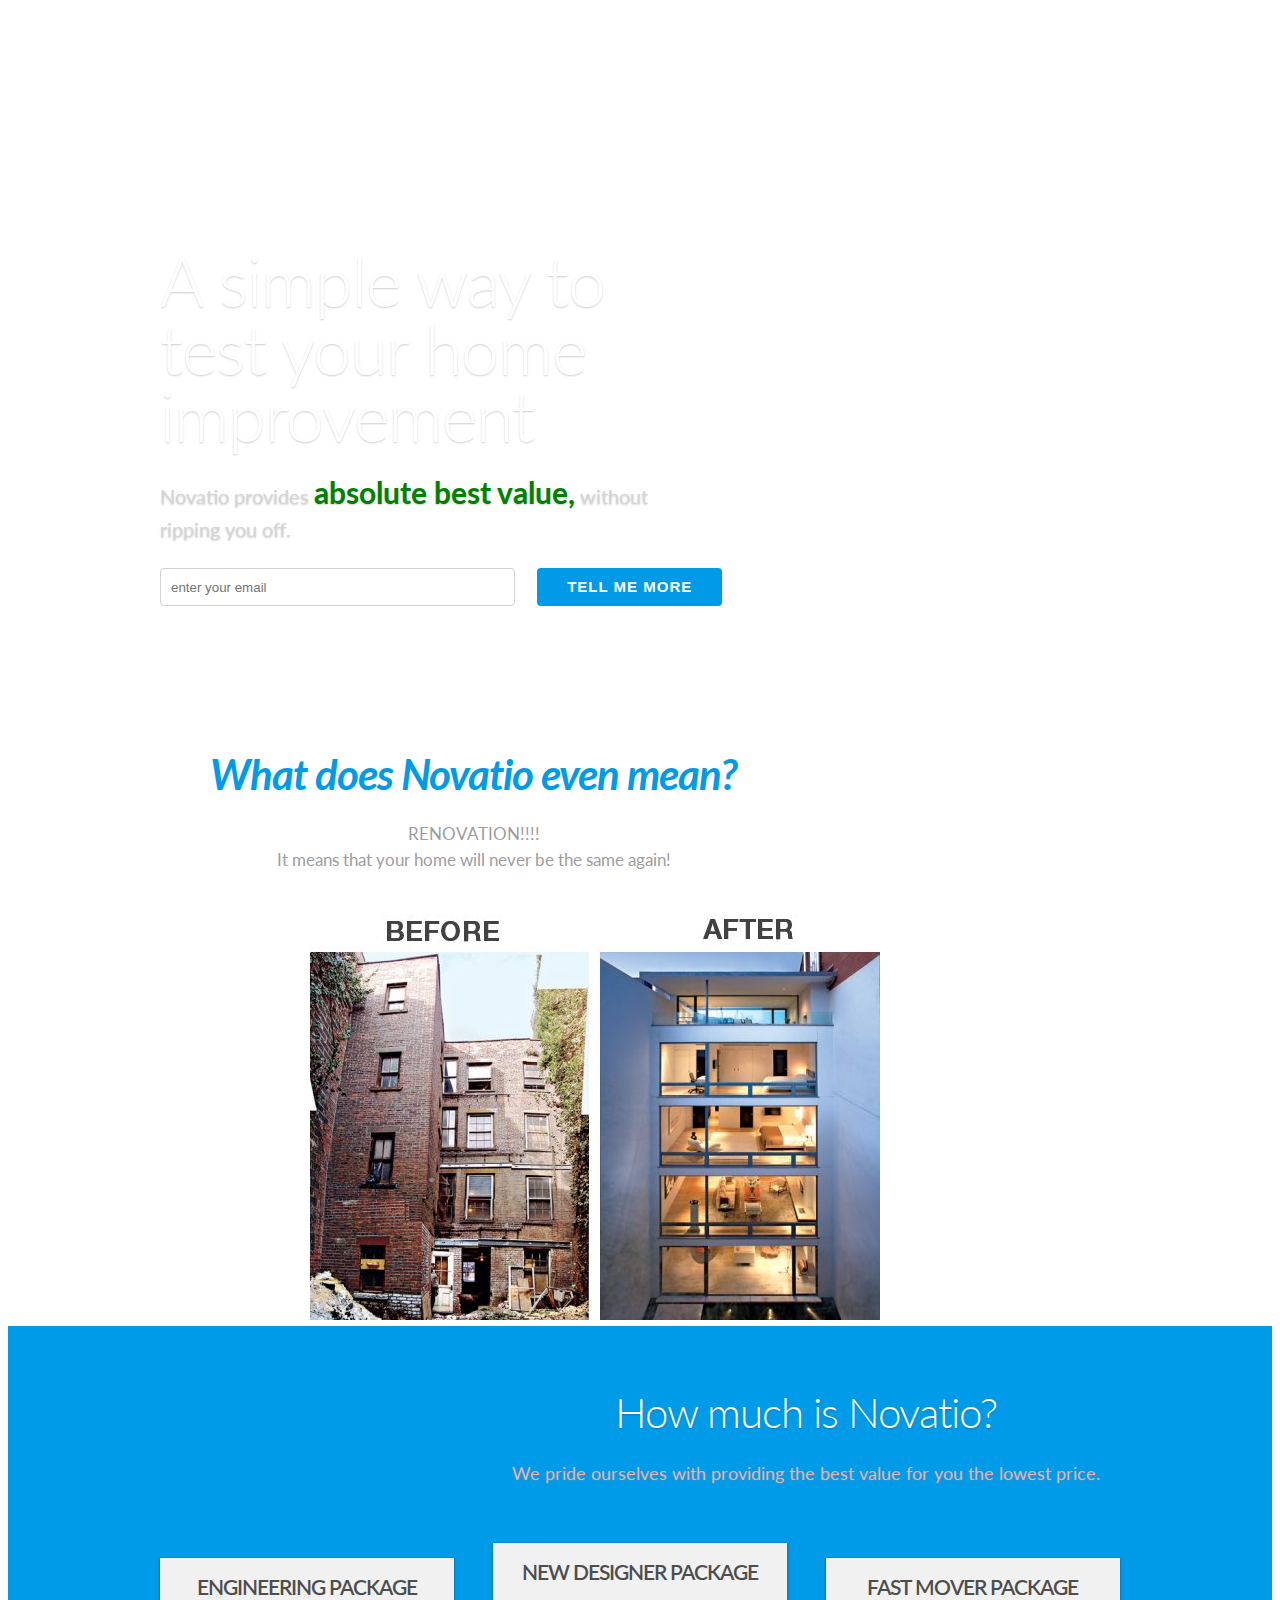
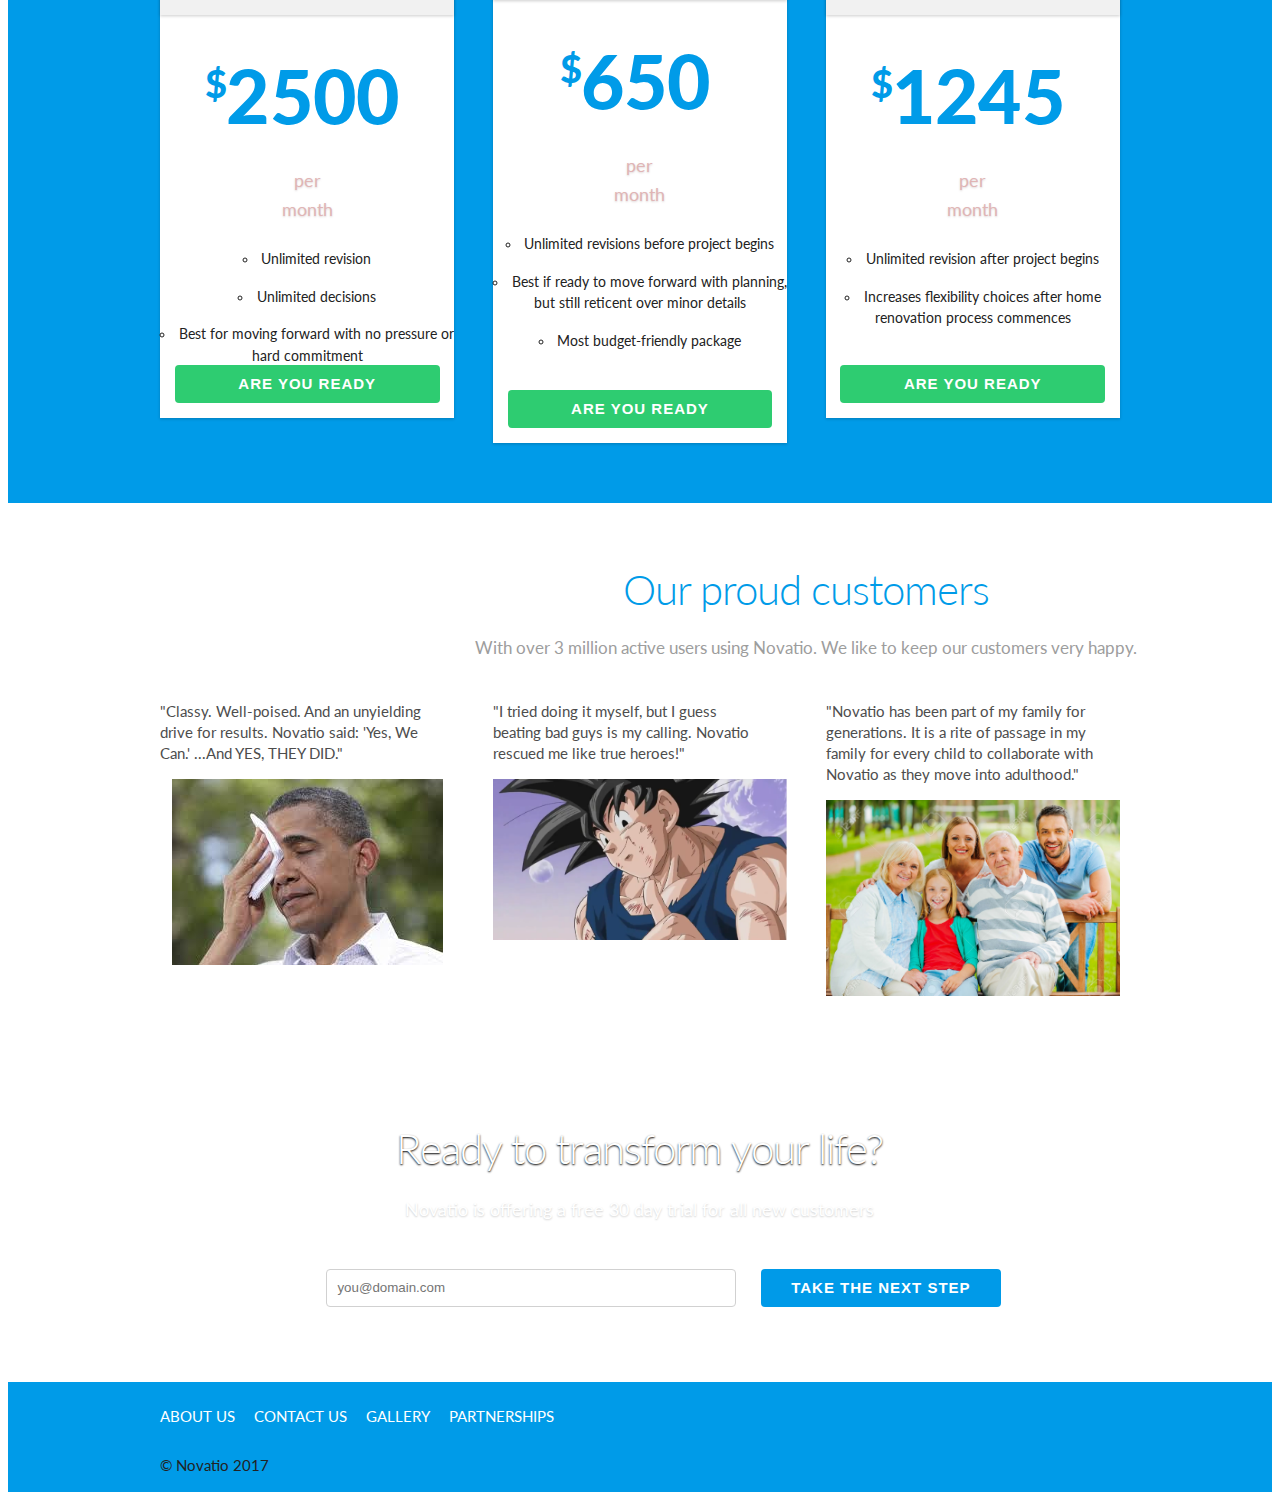
==== commit 2541a951: "Merge branch 'master' of https://github.com/deandredurr/novatio1" ====
--- a/index.html
+++ b/index.html
@@ -185,7 +185,7 @@
     </div>
     </div>
     </div>
-  </div>
+  
 </section>
 </main>
 
--- a/css/skeleton.css
+++ b/css/skeleton.css
@@ -126,12 +126,15 @@
   font-weight: 400;
   font-family: "Lato", "HelveticaNeue", "Helvetica Neue", Helvetica, Arial, sans-serif;
   color: #222;
-  transition: transform 5s;
-    -webkit-transition: transform 5s;
-}
-
-body:hover {
-    transform:rotate(360deg);
+ /* Was trying to get a rotating effect, but created unstable web interaction...
+      transition: transform 3s;
+    -webkit-transition: transform 3s; */
+}
+
+/* Was trying to get a rotating effect, but created unstable web interaction...
+    
+    body:hover {
+    transform:rotate(360deg); */
 }
 
 /*  Was trying to create a Glitter/Glow effect VVVVVVVVV, but no success... :'{ */
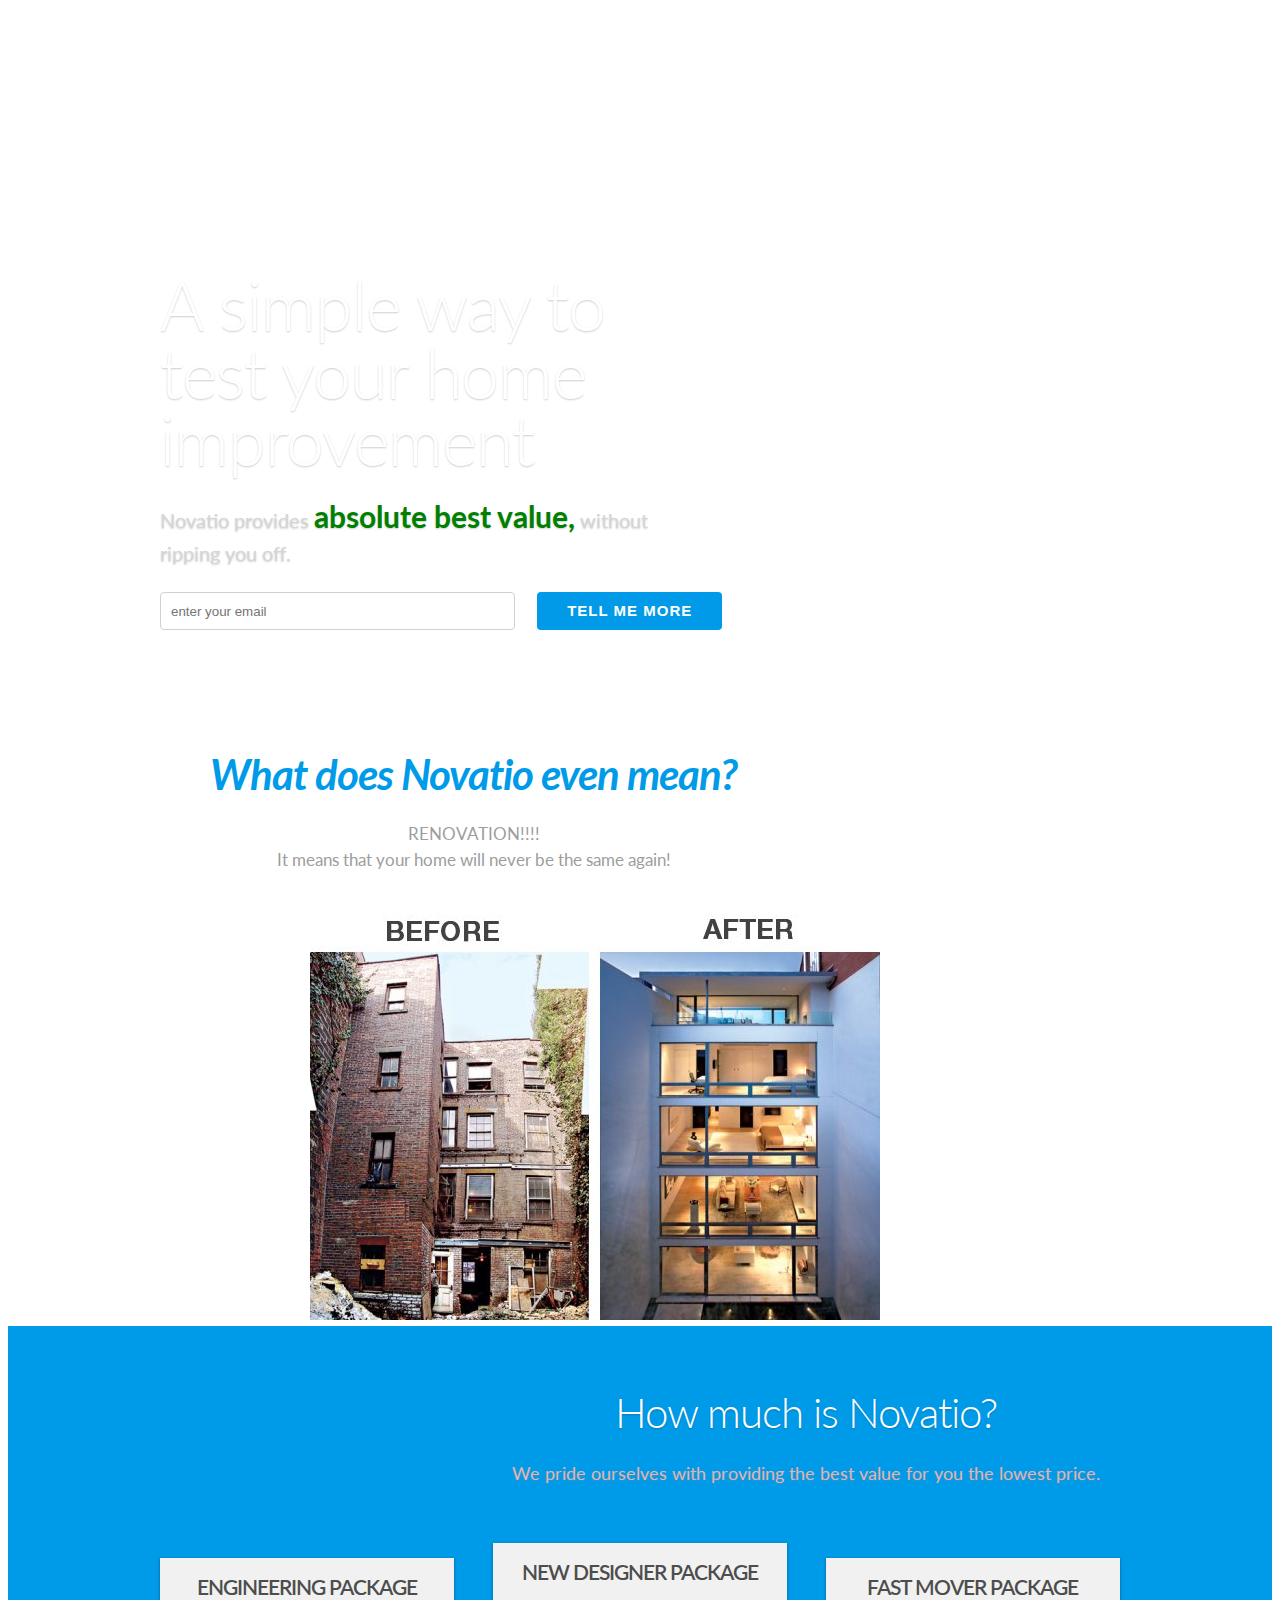
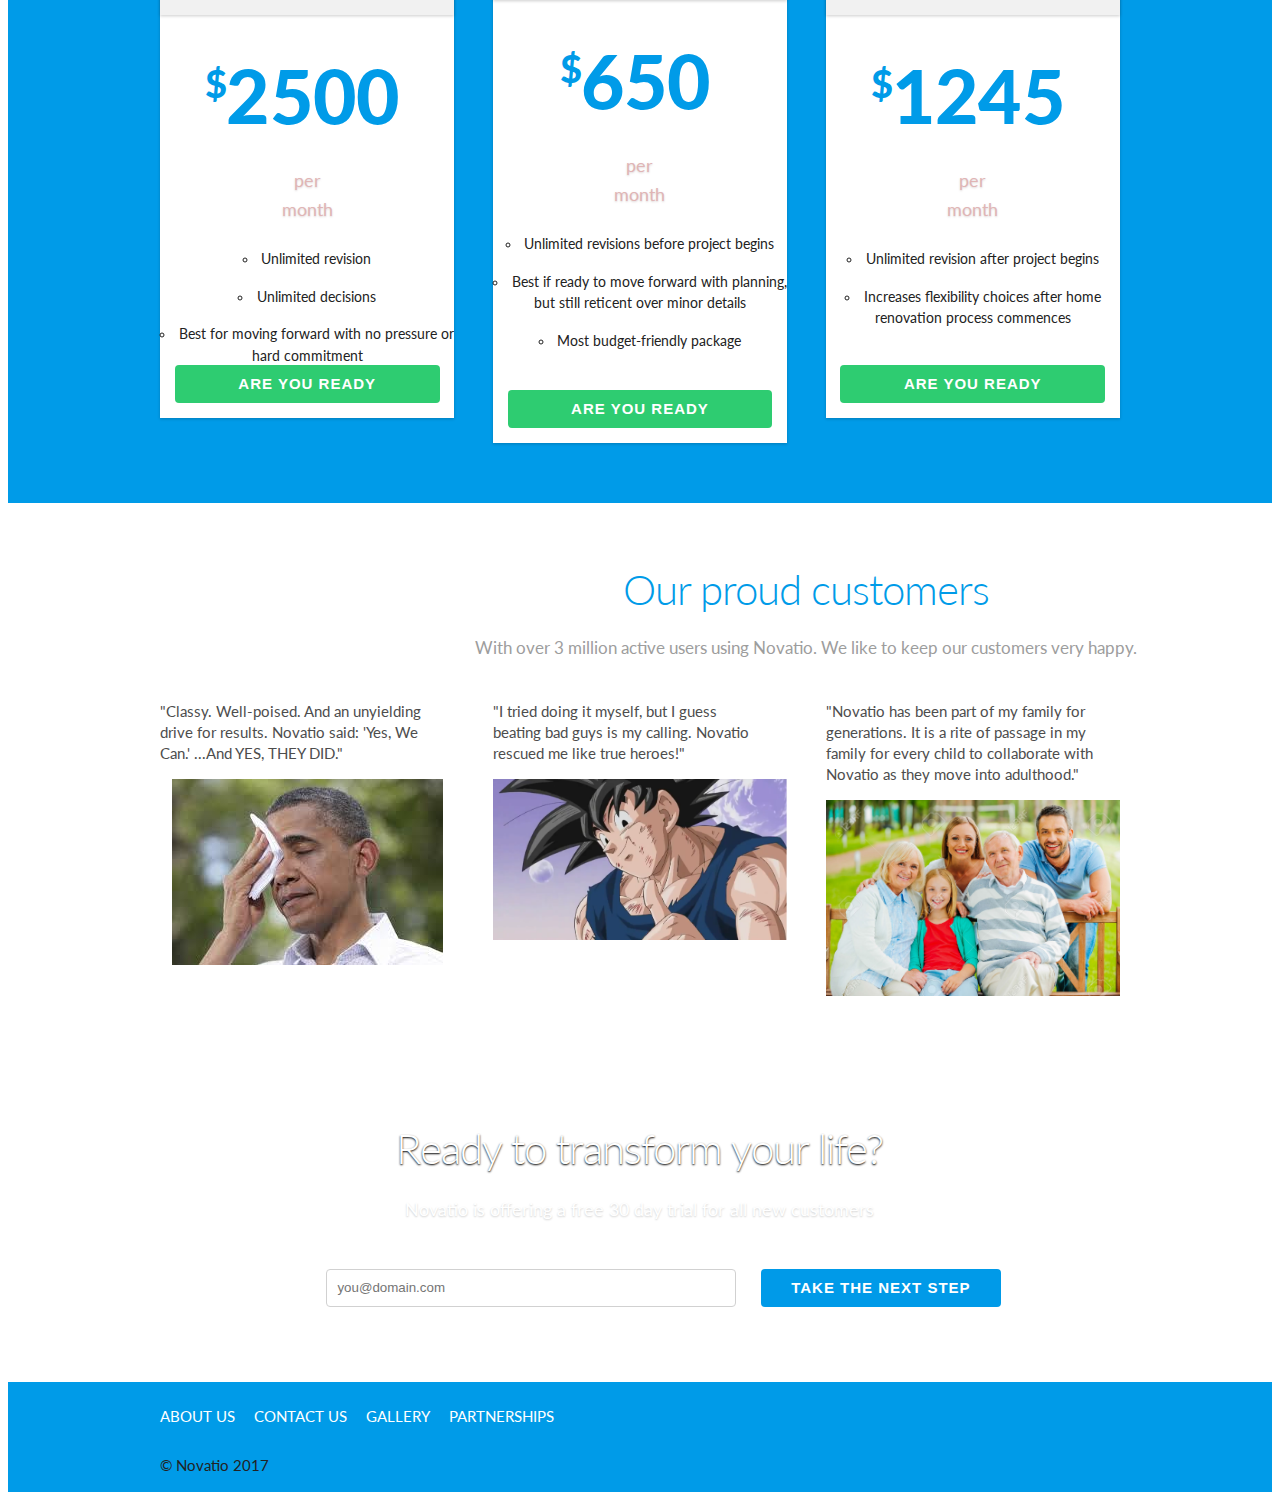
==== commit 87dd6ef0: "took remote" ====
--- a/index.html
+++ b/index.html
@@ -31,9 +31,13 @@
 <header>
   <div class="container">
     <div class="three columns">
-      <div class="logo">
-  <a href="index.html"><img style="background-color:rgba(164, 162, 162, 0.00);"src="images/novatio.png" alt="logo"/></a>
-  </div>
+
+       <span style="color:#fff;">{NOVATIO}</span>
+
+            
+        
+        </div>
+
 </div>
 <div class="nine columns">
   <nav>
--- a/css/skeleton.css
+++ b/css/skeleton.css
@@ -707,3 +707,28 @@
   font-size: 0.7em;
   margin-top: 0.5em;
 }
+/* Survey
+    -------------------*/
+.survey placement {
+    background:#009be8;
+    text-align: center;
+    padding: 4em;
+}
+.survey h1 {
+    color: #4d4d4d;
+    font-size: 1.4em;
+    text-transform:uppercase;
+    margin: 0;
+    font-weight: 600;
+    text-align: center ;
+}
+.survey section button {
+    background: #2ecc71;
+    position: absolute;
+    bottom: 1em;
+    width: 90%;
+    left: 0;
+    right: 0;
+    margin: 0 auto;
+    text-align: center;
+}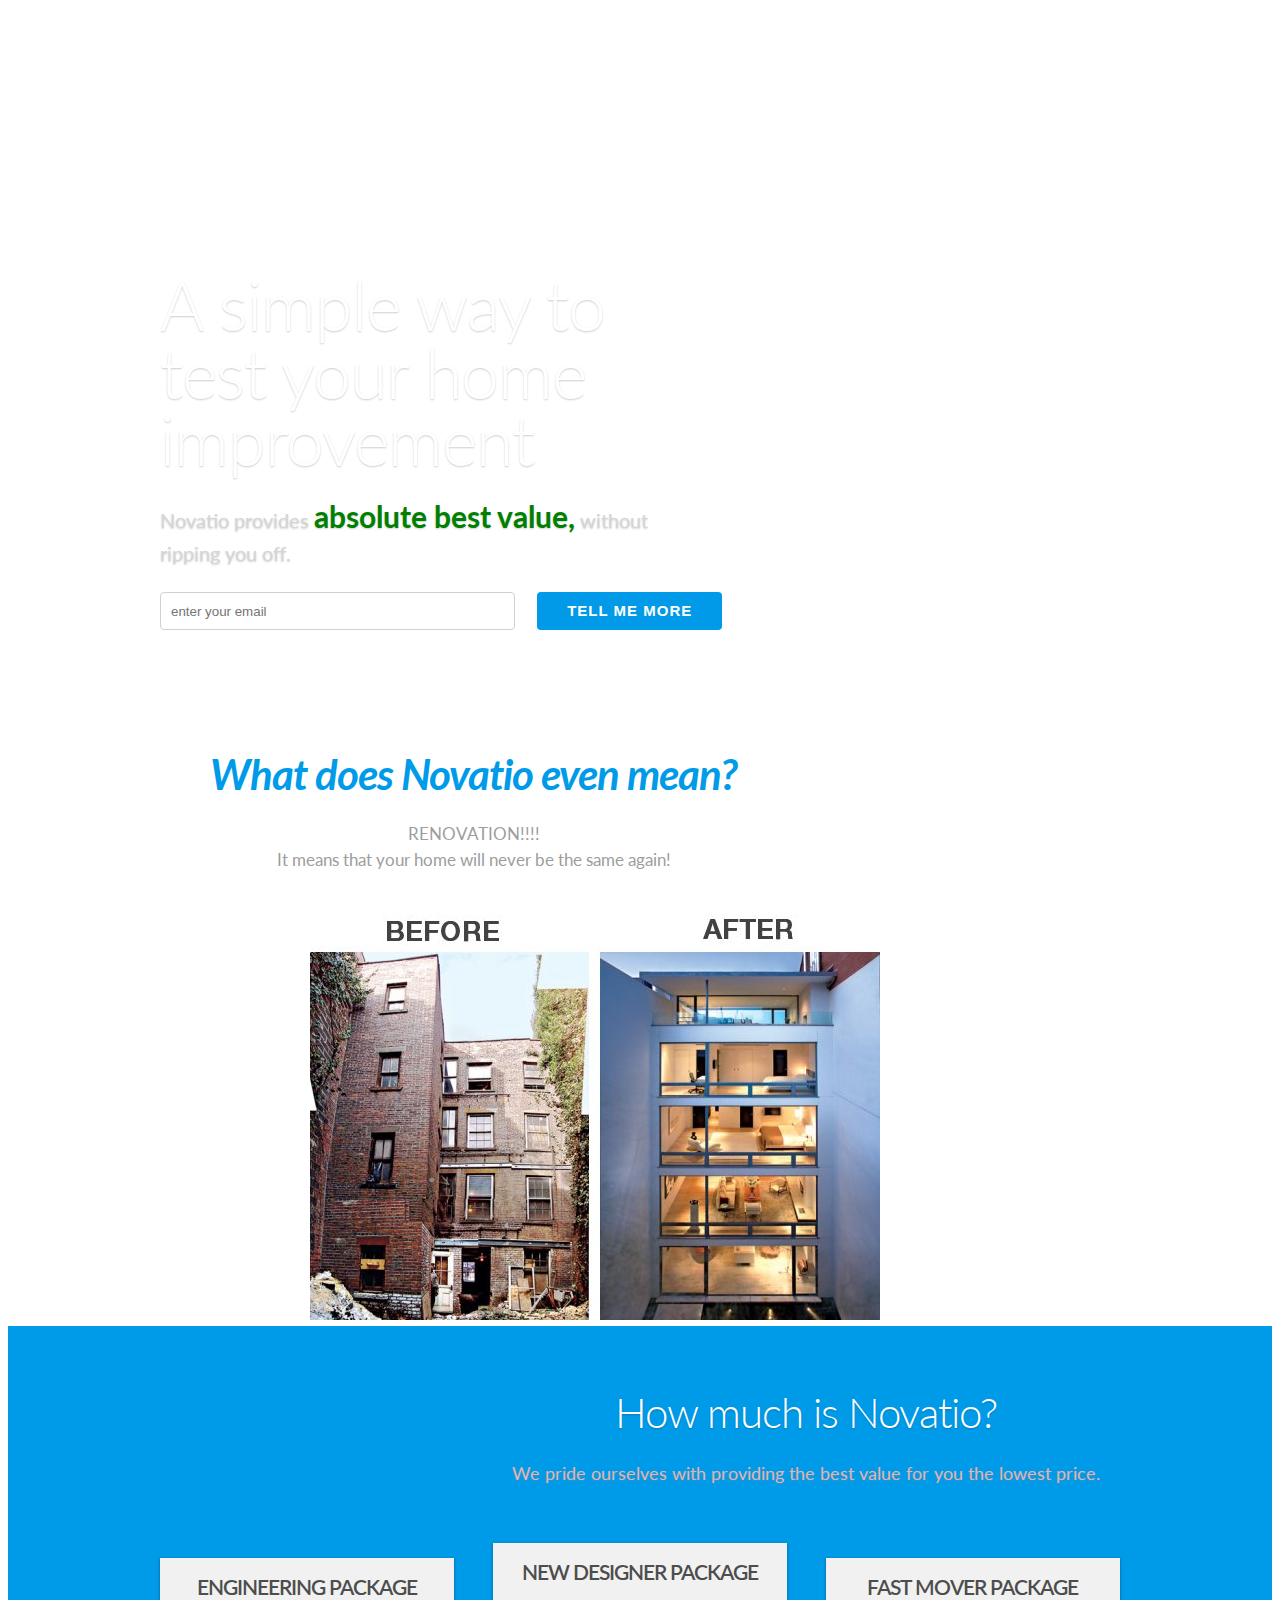
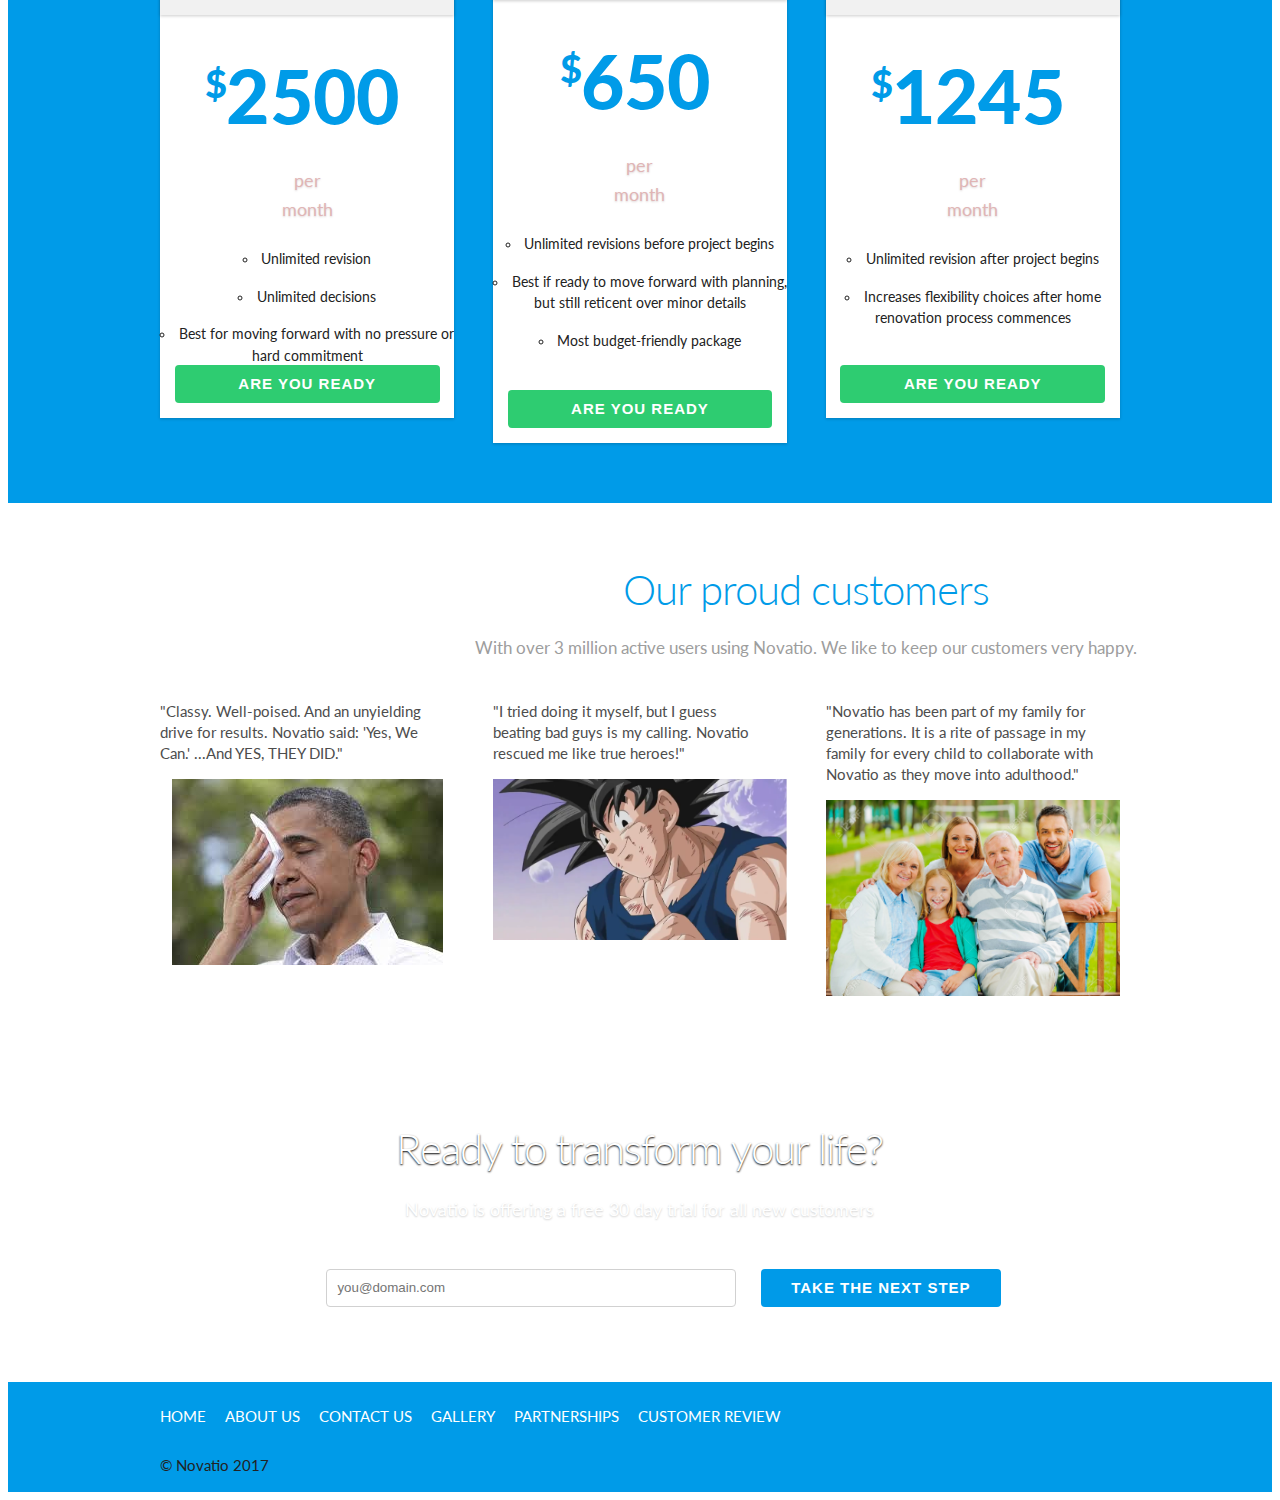
==== commit d684986d: "More updates..." ====
--- a/index.html
+++ b/index.html
@@ -193,24 +193,24 @@
 </section>
 </main>
 
-<footer>
-  <div class="container">
-    <div class="eight columns">
-  <nav>
-    <ul>
-      <li><a href="aboutuspage.html">About us</a></li>
-      <li><a href="ContactUs.html">Contact us</a></li>
-      <li><a href="NovatioGllery.html">Gallery</a></li>
-      <li><a href="vendorpage.html/partnerships.html">Partnerships</a></li>
-
-    </ul>
-
-      &copy Novatio 2017
-
-  </nav>
-</div>
-</div>
-</footer>
+    <footer>
+        <div class="container">
+            <div class="twelve columns">
+                <nav>
+                    <ul>
+                        <li><a href="index.html">Home</a></li>
+                        <li><a href="aboutuspage.html">About us</a></li>
+                        <li><a href="ContactUs.html">Contact us</a></li>
+                        <li><a href="NovatioGllery.html">Gallery</a></li>
+                        <li><a href="partnerships - Copy.html">Partnerships</a></li>
+                        <li><a href="QA.html">Customer Review</a></li>
+                    </ul>
+                    &copy Novatio 2017
+
+                </nav>
+            </div>
+        </div>
+    </footer>
 
 <!-- End Document
   –––––––––––––––––––––––––––––––––––––––––––––––––– -->
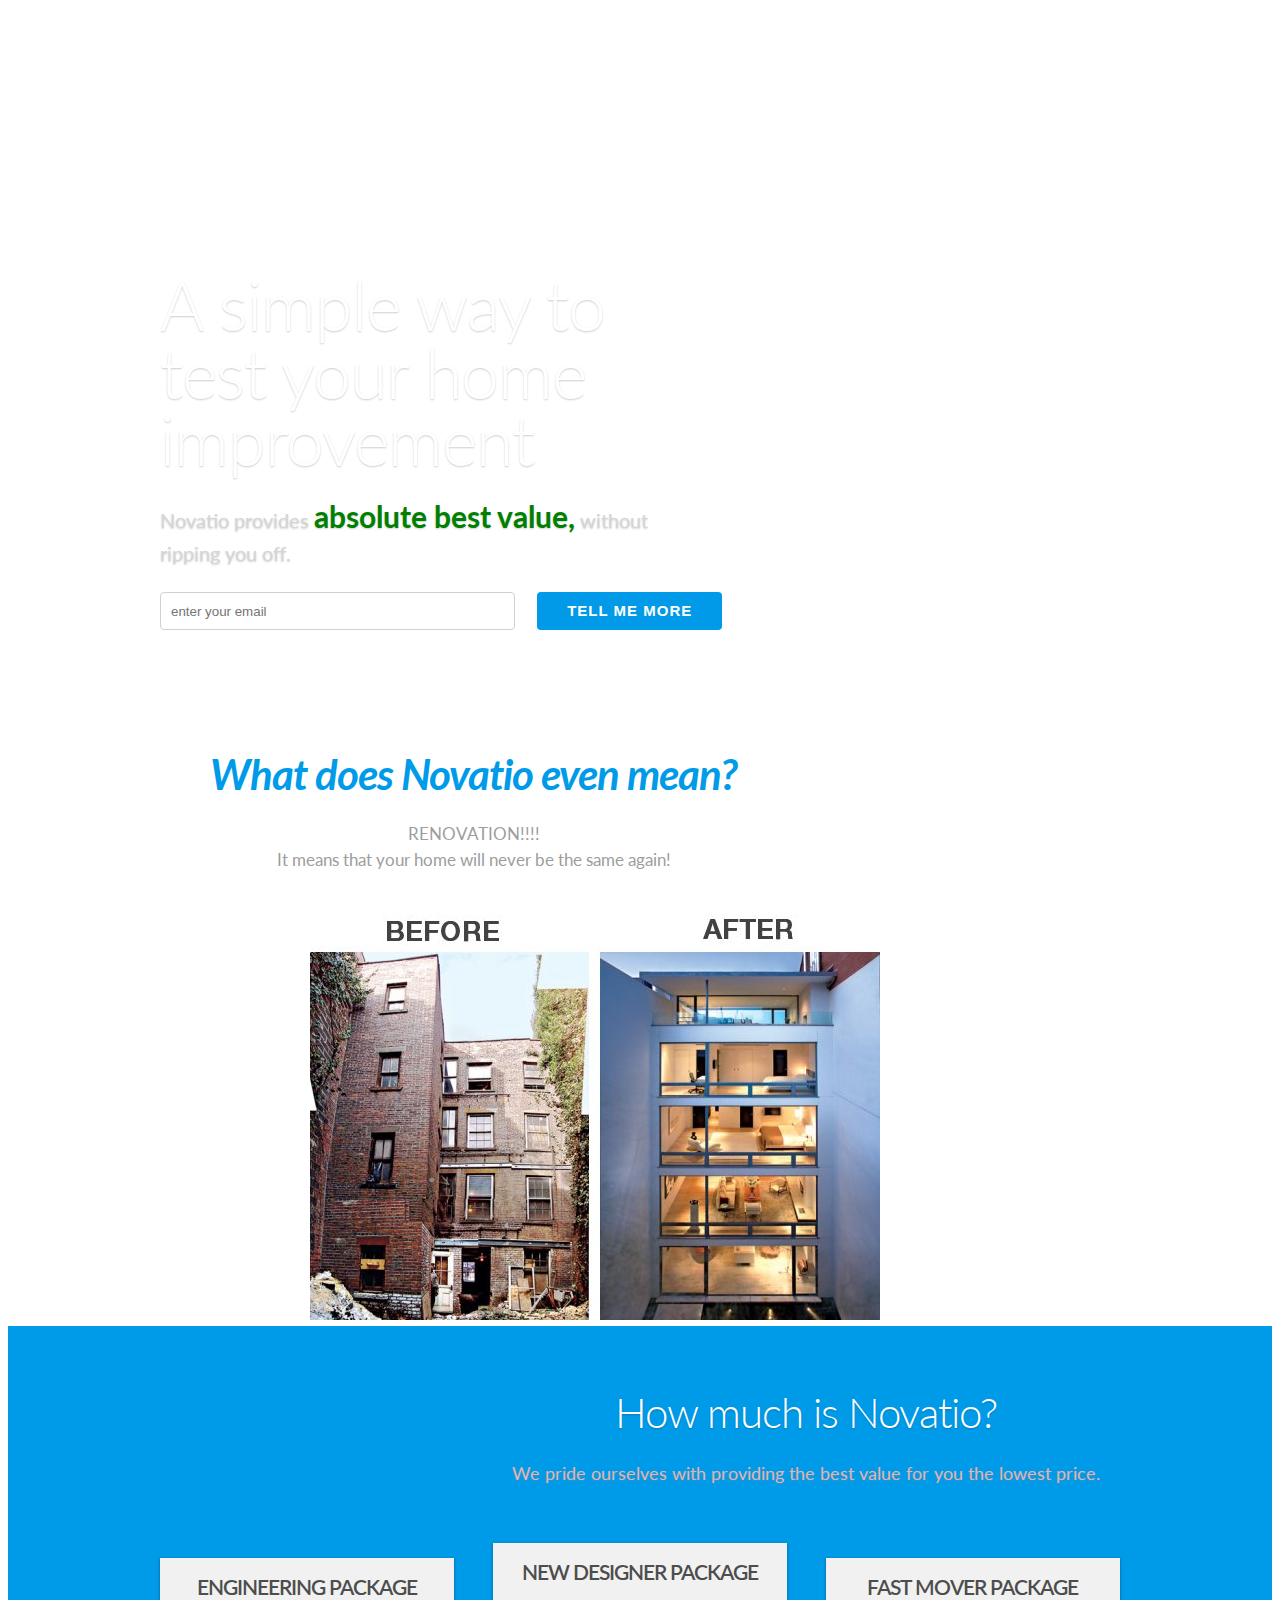
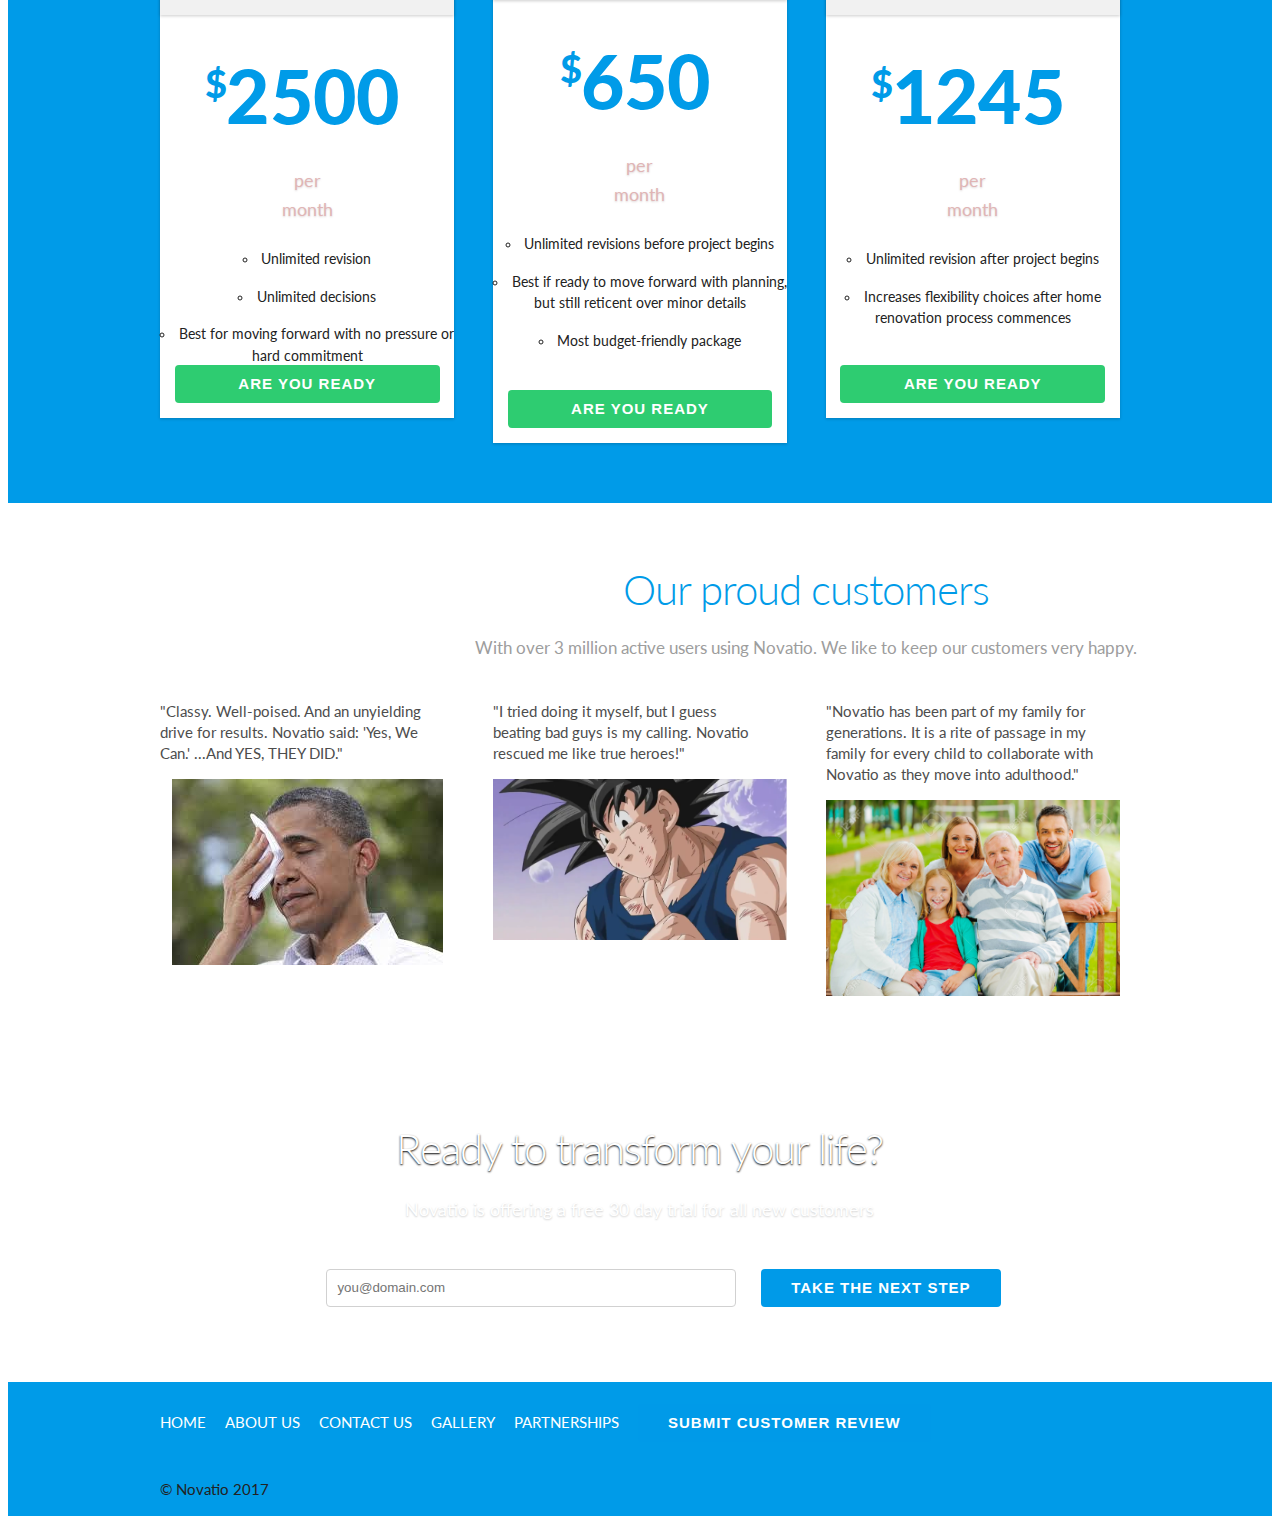
==== commit 3f71e67c: "YEET!!!" ====
--- a/index.html
+++ b/index.html
@@ -24,6 +24,8 @@
   <!-- Favicon
   –––––––––––––––––––––––––––––––––––––––––––––––––– -->
   <link rel="icon" type="image/png" href="images/favicon.png">
+
+  <script src="https://ajax.googleapis.com/ajax/libs/jquery/3.1.1/jquery.min.js"></script>
 
 </head>
 <body>
@@ -203,7 +205,7 @@
                         <li><a href="ContactUs.html">Contact us</a></li>
                         <li><a href="NovatioGllery.html">Gallery</a></li>
                         <li><a href="partnerships - Copy.html">Partnerships</a></li>
-                        <li><a href="QA.html">Customer Review</a></li>
+                        <li><button onclick="openWin()">Submit Customer Review</button></li>
                     </ul>
                     &copy Novatio 2017
 
@@ -212,6 +214,14 @@
         </div>
     </footer>
 
+<script>
+        var myWindow;
+        function openWin() {
+            myWindow=window.open("QA.html", "myWindow", "width=max_width,height=max_height");
+                    }
+
+</script>
+
 <!-- End Document
   –––––––––––––––––––––––––––––––––––––––––––––––––– -->
 
